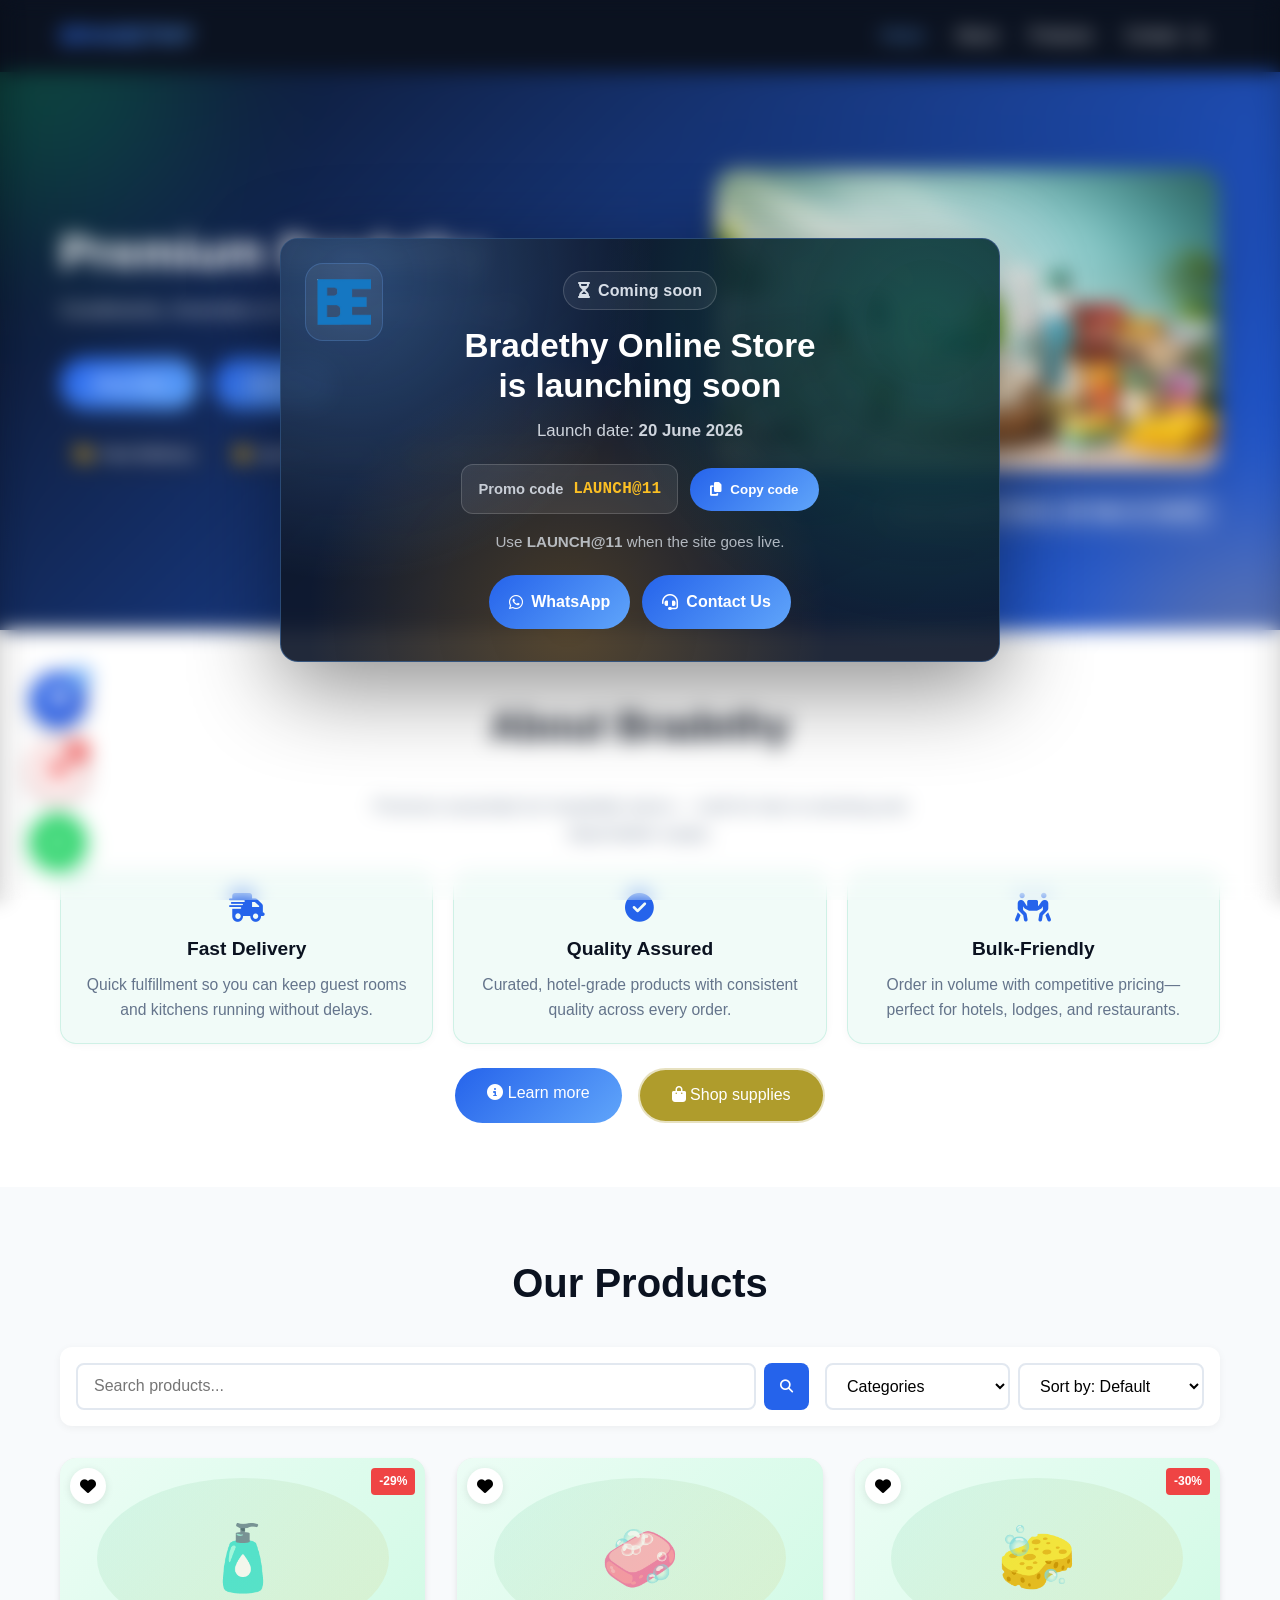
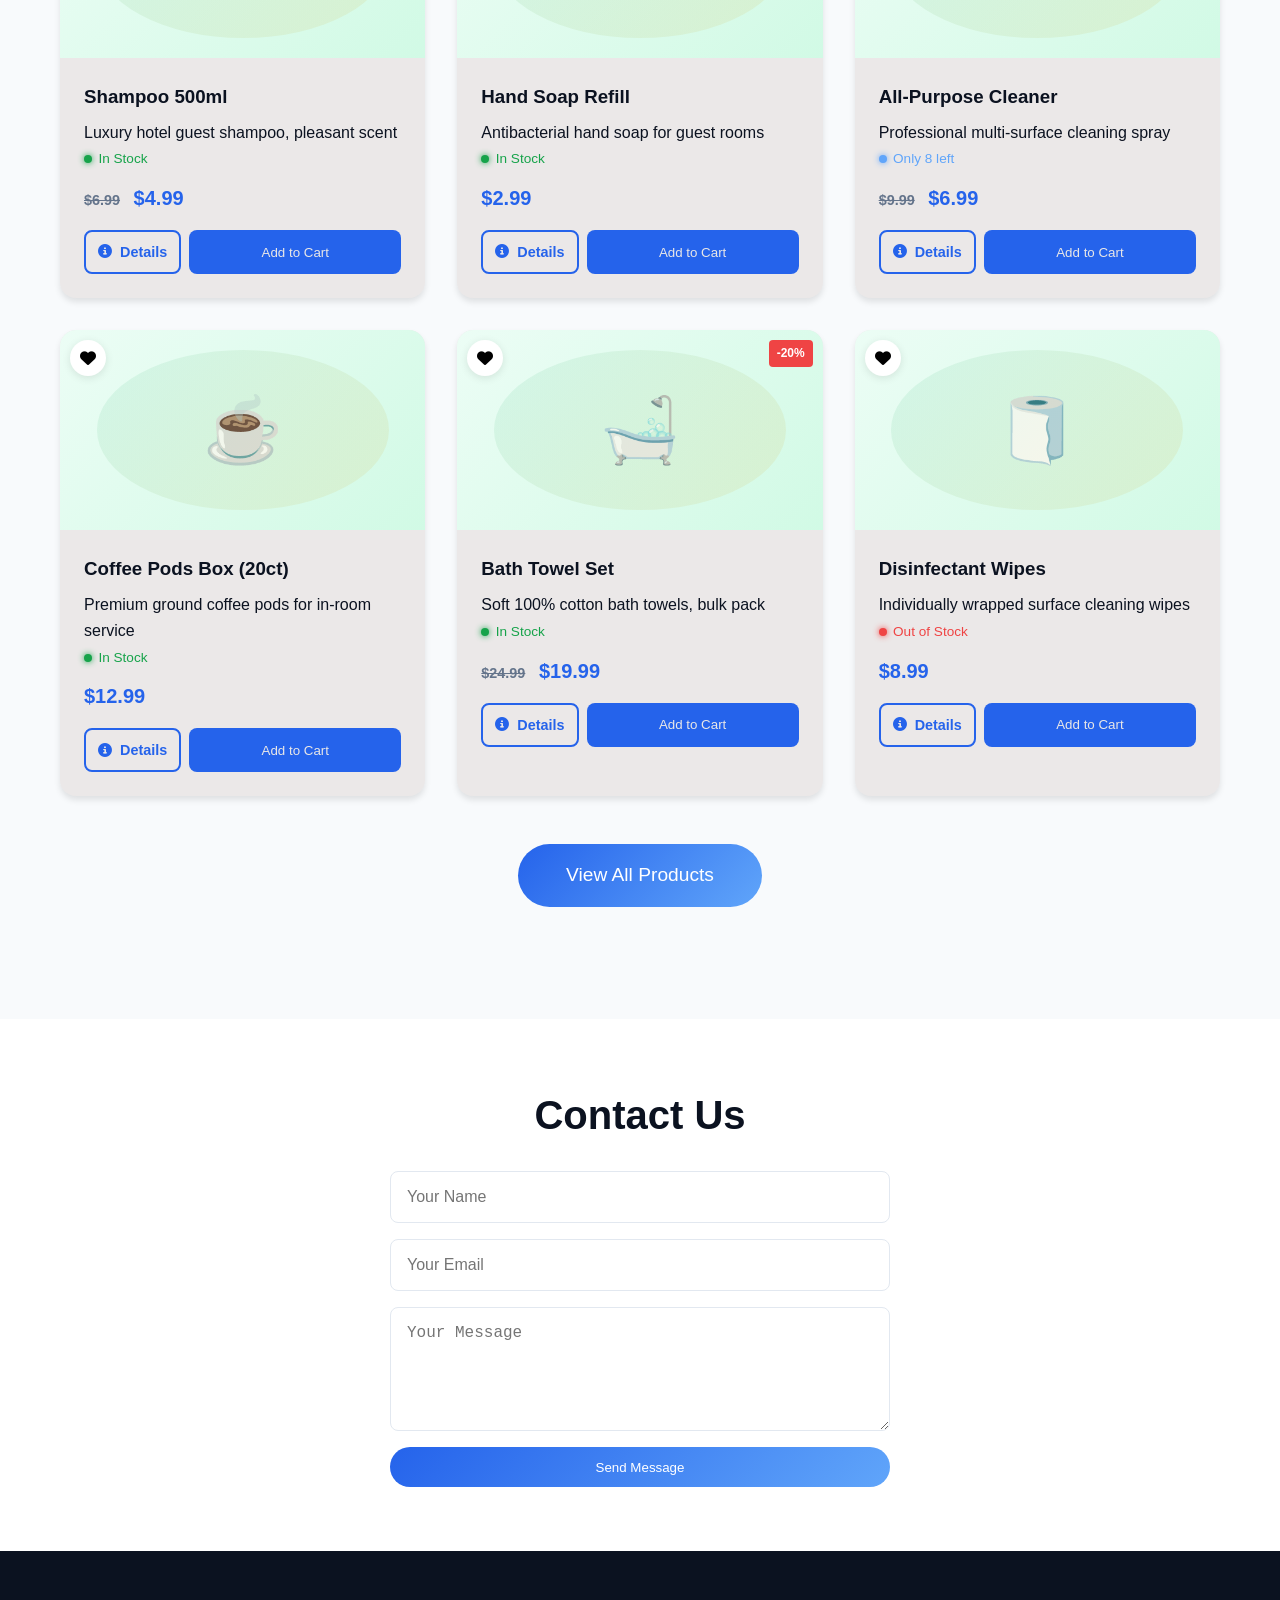
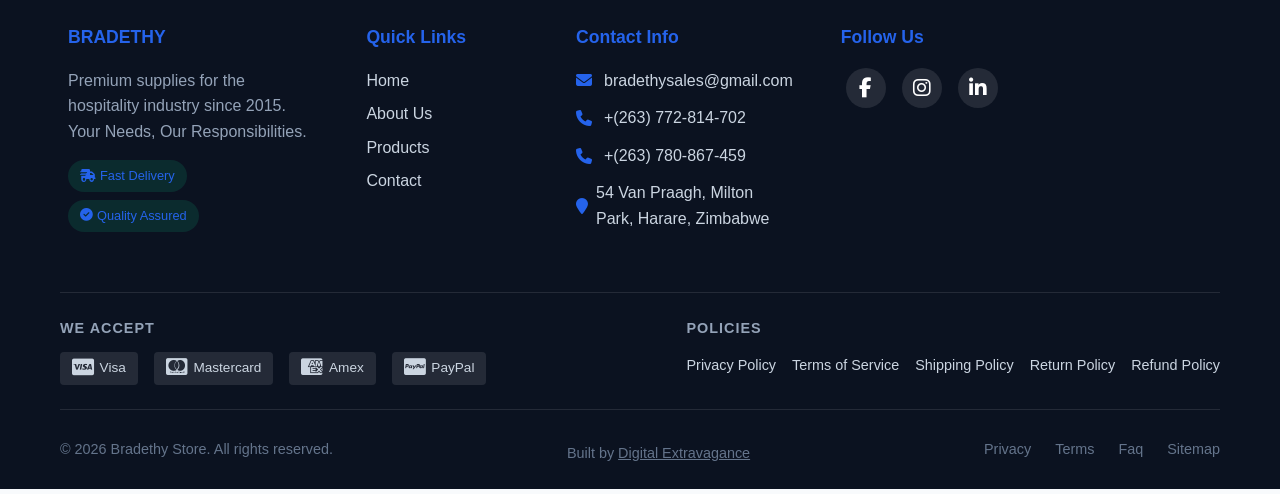
==== index.html @ f21c5878 "Add files via upload" ====
<!DOCTYPE html>
<html lang="en">
<head>
    <meta charset="UTF-8">
    <meta name="viewport" content="width=device-width, initial-scale=1.0">
    <title> Bradethy Store - Condiments, Amenities & Cleaning Supplies</title>
    <meta name="description" content="Premium condiments, guest amenities, and cleaning supplies for hotels. Fast delivery and bulk orders welcome.">
    <meta property="og:title" content=" Bradethy Store - Condiments, Amenities & Cleaning Supplies">
    <meta property="og:description" content="Premium  Bradethy delivered fast. Condiments, amenities & cleaning supplies.">
    <meta property="og:image" content="https://bradethy.store/images/og-image.png">
    <meta property="og:url" content="https://bradethy.store">

    <link rel="stylesheet" href="css/base.css">
    <link rel="stylesheet" href="css/styles.css">
    <link rel="stylesheet" href="css/about.css">
    <link rel="stylesheet" href="https://cdnjs.cloudflare.com/ajax/libs/font-awesome/6.4.0/css/all.min.css">

    <meta name="theme-color" content="#2563eb">

    <meta name="apple-mobile-web-app-capable" content="yes">
    <meta name="apple-mobile-web-app-status-bar-style" content="default">
    <meta name="apple-mobile-web-app-title" content=" Bradethy">
    
    <!-- favicons
    ================================================== -->
    <link rel="apple-touch-icon" sizes="180x180" href="icons/apple-touch-icon.png">
    <link rel="apple-touch-icon" sizes="192x192" href="icons/android-chrome-192x192.png">
    <link rel="apple-touch-icon" sizes="512x512" href="icons/android-chrome-512x512.png">
    <link rel="icon" type="image/png" sizes="32x32" href="icons/favicon-32x32.png">
    <link rel="icon" type="image/png" sizes="16x16" href="icons/favicon-16x16.png">
    <link rel="manifest" href="site.webmanifest">

    <!-- Google tag (gtag.js) -->
    <script async src="https://www.googletagmanager.com/gtag/js?id=G-5YPDMQTKGX"></script>
    <script>
        window.dataLayer = window.dataLayer || [];
        function gtag(){dataLayer.push(arguments);}
        gtag('js', new Date());

        gtag('config', 'G-5YPDMQTKGX');
    </script>
</head>

<body>
    <!-- Cookie Consent Banner -->
    <div class="cookie-banner" id="cookieBanner">
        <div class="cookie-content">
            <p>We use cookies to enhance your shopping experience and analyze site traffic. <a href="#">Learn more</a></p>
            <div class="cookie-buttons">
                <button class="btn-cookie btn-accept" id="cookieAccept">Accept</button>
                <button class="btn-cookie btn-decline" id="cookieDecline">Decline</button>
            </div>
        </div>
    </div>

    <header class="header">
        <div class="container">
            <div class="logo">BRADETHY</div>

            <nav class="nav" id="mainNav">
                <a href="index.html" class="nav-link active">Home</a>
                <a href="about.html" class="nav-link">About</a>
                <a href="products.html" class="nav-link">Products</a>
                <a href="contact.html" class="nav-link">Contact</a>
            </nav>
            
            <div class="header-actions">
                <button class="dark-mode-toggle" id="darkModeToggle" aria-label="Toggle dark mode" title="Toggle dark mode">
                    <i class="fas fa-moon"></i>
                </button>
                <button class="hamburger" id="hamburgerBtn" aria-label="Toggle navigation menu" aria-expanded="false" aria-controls="mobileNav">
                    <span></span>
                    <span></span>
                    <span></span>
                </button>
            </div>
        </div>
</header>

    <div id="comingSoonOverlay" class="coming-soon-overlay" aria-live="polite" role="dialog" aria-modal="true">
        <div class="coming-soon-card" id="comingSoonCard">
            <div class="coming-soon-eyebrow"><i class="fas fa-hourglass-half" aria-hidden="true"></i> Coming soon</div>
            <div class="coming-soon-logo" aria-hidden="true">
                <img src="images/logo.png" alt="BRADETHY LOGO"/>
            </div>
            <h2 class="coming-soon-title">Bradethy Online Store <br> is launching soon</h2>
        
            <p class="coming-soon-subtitle">Launch date: <strong>20 June 2026</strong></p>

            <div class="coming-soon-actions">
                <div class="coming-soon-pill" role="group" aria-label="Promo code">
                    <span class="label">Promo code</span>
                    <span class="value" id="comingSoonPromoCodeValue">LAUNCH@11</span>
                </div>
            
                <button class="coming-soon-btn" type="button" id="copyLaunchCode" aria-controls="comingSoonCard">
                    <i class="fas fa-copy" aria-hidden="true"></i> Copy code
                </button>
            </div>
        
            <p class="coming-soon-note">Use <strong>LAUNCH@11</strong> when the site goes live.</p>

            <div class="coming-soon-actions">
                <a class="coming-soon-btn" href="https://wa.me/263772814702?text=" target="_blank" rel="noopener noreferrer" id="comingSoonWhatsAppBtn" aria-label="Chat on WhatsApp">
                    <i class="fab fa-whatsapp" aria-hidden="true"></i> WhatsApp
                </a>
                <a class="coming-soon-btn" href="contact.html" id="comingSoonContactBtn">
                    <i class="fas fa-headset" aria-hidden="true"></i> Contact Us
                </a>
            </div>
        </div>
    </div>

    <div id="siteContent" class="coming-soon-bg">
        <main>
            <section class="hero" id="home">
                <div class="container hero-inner">
                    <div class="hero-copy">
                        <h1>Premium  Bradethy</h1>
                        <p>Condiments, Amenities & Cleaning Supplies for Hotels</p>
                        <div class="hero-cta">
                            <a href="#products" class="btn">Shop Now</a>
                            <a href="products.html" class="btn btn-ghost">View All</a>
                        </div>

                        <div class="hero-trust">
                            <div class="hero-trust-item">
                                <i class="fas fa-truck-fast" aria-hidden="true"></i>
                                <span>Fast Delivery</span>
                            </div>
                            <div class="hero-trust-item">
                                <i class="fas fa-check-circle" aria-hidden="true"></i>
                                <span>Quality Assured</span>
                            </div>
                            <div class="hero-trust-item">
                                <i class="fas fa-people-carry" aria-hidden="true"></i>
                                <span>Bulk Orders Welcome</span>
                            </div>
                        </div>
                    </div>

                    <div class="hero-visual" aria-hidden="true">
                        <div class="hero-visual-frame">
                            <img src="images/back.png" alt="" loading="eager" decoding="async" onload="this.closest('.hero-visual-frame')?.classList.add('loaded');" />
                        </div>
                        <div class="hero-visual-badge">
                            <span><i class="fas fa-sparkles" aria-hidden="true"></i> Stay-ready in hours, not days or weeks</span>
                        </div>
                    </div>
                </div>
            </section>

            <section class="about" id="about">
                <div class="container">
                    <div class="about-header">
                        <h2>About Bradethy</h2>
                        <p class="about-subtitle">Premium essentials for hospitality teams — built for fast re-stocking and dependable supply.</p>
                    </div>

                    <div class="about-grid">
                        <div class="about-card">
                            <i class="fas fa-truck-fast" aria-hidden="true"></i>
                            <h3>Fast Delivery</h3>
                            <p>Quick fulfillment so you can keep guest rooms and kitchens running without delays.</p>
                        </div>

                        <div class="about-card">
                            <i class="fas fa-check-circle" aria-hidden="true"></i>
                            <h3>Quality Assured</h3>
                            <p>Curated, hotel-grade products with consistent quality across every order.</p>
                        </div>

                        <div class="about-card">
                            <i class="fas fa-people-carry" aria-hidden="true"></i>
                            <h3>Bulk-Friendly</h3>
                            <p>Order in volume with competitive pricing—perfect for hotels, lodges, and restaurants.</p>
                        </div>
                    </div>

                    <div class="about-hero-actions">
                        <a class="btn btn-contact" href="about.html"><i class="fas fa-circle-info" aria-hidden="true"></i> Learn more</a>
                        <a class="btn btn-ghost" href="products.html"><i class="fas fa-bag-shopping" aria-hidden="true"></i> Shop supplies</a>
                    </div>
                </div>
            </section>

            <section class="products" id="products">
                <div class="container">
                    <h2>Our Products</h2>
                
                    <!-- Search and Filter Bar -->
                    <div class="search-filter-bar">
                        <div class="search-box">
                            <input type="text" id="productSearch" placeholder="Search products..." aria-label="Search products">
                            <button id="searchBtn" aria-label="Search"><i class="fas fa-search"></i></button>
                        </div>
                        <div class="filter-group">
                            <select id="categoryFilter" aria-label="Filter by category">
                                <option value="">Categories</option>
                                <option value="amenities">Guest Amenities</option>
                                <option value="cleaning">Cleaning Supplies</option>
                                <option value="bedding">Bedding & Towels</option>
                                <option value="beverages">Beverages</option>
                            </select>
                            <select id="priceSort" aria-label="Sort by price">
                                <option value="">Sort by: Default</option>
                                <option value="price-low">Price: Low to High</option>
                                <option value="price-high">Price: High to Low</option>
                                <option value="name">Name: A-Z</option>
                            </select>
                        </div>
                    </div>
                
                    <div class="product-grid" id="productGrid" role="list" aria-live="polite">
                        <div class="loading-spinner" id="loadingSpinner" aria-label="Loading products">
                            <div class="spinner"></div>
                        </div>
                    </div>
                
                    <div style="text-align: center; margin: 3rem 0;">
                        <a href="products.html" class="btn" style="font-size: 1.2rem; padding: 1rem 3rem;">View All Products</a>
                    </div>
                </div>
            </section>

            <section class="contact" id="contact">
                <div class="container">
                    <h2>Contact Us</h2>
                    <form class="contact-form" id="contactForm">
                        <input type="text" name="name" placeholder="Your Name" required>
                        <input type="email" name="email" placeholder="Your Email" required>
                        <textarea name="message" placeholder="Your Message" rows="5" required></textarea>
                        <button type="submit" class="btn">Send Message</button>
                    </form>
                </div>
            </section>

        </main>

        <!-- Wishlist Modal -->
        <div class="wishlist-modal" id="wishlistModal" role="dialog" aria-modal="true" aria-labelledby="wishlistTitle" aria-hidden="true">
            <div class="wishlist-content">
                <h3 id="wishlistTitle">My Wishlist</h3>
                <div class="wishlist-items" id="wishlistItems"></div>
                <button class="close-wishlist" id="closeWishlist">Close</button>
            </div>
        </div>

        <!-- Cart Modal -->
        <div class="cart-modal" id="cartModal" role="dialog" aria-modal="true" aria-labelledby="cartTitle" aria-hidden="true">
            <div class="cart-content">
                <h3 id="cartTitle">Shopping Cart</h3>
                <div class="cart-items" id="cartItems"></div>
                <div class="cart-total">
                    <span>Total:</span>
                    <span id="cartTotal">$0.00</span>
                </div>
                <button class="btn" type="button" onclick="window.open('cart-quote.html','_blank')">Download Cart (PDF)</button>
                <button class="btn" id="checkoutBtn">Checkout</button>
                <button class="close-cart" id="closeCart">Close</button>
            </div>
        </div>

        <!-- Back to Top Button -->
        <button class="back-to-top" id="backToTop" aria-label="Back to top" title="Back to top">
            <i class="fas fa-arrow-up"></i>
        </button>

        <!-- Floating Cart & Wishlist Buttons -->
        <div class="floating-actions">
            <a href="https://wa.me/260760678894" class="floating-whatsapp-btn" id="floatingWhatsapp" aria-label="Chat on WhatsApp" title="Chat on WhatsApp" target="_blank" rel="noopener noreferrer">
                <i class="fab fa-whatsapp"></i>
            </a>
            <button class="floating-wishlist-btn" id="floatingWishlist" aria-label="Open wishlist" title="Wishlist">
                <i class="fas fa-heart"></i>
                <span class="wishlist-count" id="floatingWishlistCount">0</span>
            </button>
            <button class="floating-cart-btn" id="floatingCart" aria-label="Open shopping cart" title="Cart">
                <i class="fas fa-shopping-cart"></i>
                <span class="cart-count" id="floatingCartCount">0</span>
            </button>
        </div>

        <footer class="footer">
            <div class="container">
                <div class="footer-content">
                    <!-- Company Info -->
                    <div class="footer-section footer-about">
                        <h4>BRADETHY</h4>
                        <p>Premium supplies for the hospitality industry since 2015. Your Needs, Our Responsibilities.</p>
                        <div class="footer-badges">
                            <span class="badge"><i class="fas fa-shipping-fast"></i> Fast Delivery</span>
                            <span class="badge"><i class="fas fa-check-circle"></i> Quality Assured</span>
                        </div>
                    </div>

                    <!-- Quick Links -->
                    <div class="footer-section">
                        <h4>Quick Links</h4>
                        <ul class="footer-links">
                            <li><a href="#home">Home</a></li>
                            <li><a href="#about">About Us</a></li>
                            <li><a href="#products">Products</a></li>
                            <li><a href="#contact">Contact</a></li>
                        </ul>
                    </div>

                <!-- Services 
                <div class="footer-section">
                    <h4>Services</h4>
                    <ul class="footer-links">
                        <li><a href="#">Bulk Orders</a></li>
                        <li><a href="#">Custom Branding</a></li>
                        <li><a href="#">White Label</a></li>
                        <li><a href="#">Hotel Setup Packages</a></li>
                        <li><a href="#">Event Supplies</a></li>
                    </ul>
                </div>-->

                    <!-- Contact Info -->
                    <div class="footer-section">
                        <h4>Contact Info</h4>
                        <ul class="contact-list">
                            <li><a href="mailto:bradethysales@gmail.com"><i class="fas fa-envelope"></i>bradethysales@gmail.com</a></li>
                            <li><a href="tel:+263772814702"><i class="fas fa-phone"></i> +(263) 772-814-702</a></li>
                            <li><a href="tel:+263780867459"><i class="fas fa-phone"></i> +(263) 780-867-459</a></li>
                            <li><a href="#"><i class="fas fa-map-marker"></i>54 Van Praagh, Milton Park, Harare, Zimbabwe</a></li>
                        </ul>
                    </div>

                    <!-- Follow Us -->
                    <div class="footer-section">
                        <h4>Follow Us</h4>
                        <div class="social-links">
                            <a href="#" aria-label="Facebook" class="social-link"><i class="fab fa-facebook-f"></i></a>
                            <a href="#" aria-label="Instagram" class="social-link"><i class="fab fa-instagram"></i></a>
                            <a href="#" aria-label="LinkedIn" class="social-link"><i class="fab fa-linkedin-in"></i></a>
                        </div>
                    </div>
                </div>

                <!-- Footer Middle Bar: Payment & Policies -->
                <div class="footer-middle">
                    <div class="payment-methods">
                        <h5>We Accept</h5>
                        <div class="payment-icons">
                            <span><i class="fab fa-cc-visa"></i> Visa</span>
                            <span><i class="fab fa-cc-mastercard"></i> Mastercard</span>
                            <span><i class="fab fa-cc-amex"></i> Amex</span>
                            <span><i class="fab fa-cc-paypal"></i> PayPal</span>
                        </div>
                    </div>
                    <div class="policies">
                        <h5>Policies</h5>
                        <ul>
                            <li><a href="privacy-policy.html">Privacy Policy</a></li>
                            <li><a href="terms-of-service.html">Terms of Service</a></li>
                            <li><a href="shipping-policy.html">Shipping Policy</a></li>
                            <li><a href="return-policy.html">Return Policy</a></li>
                            <li><a href="refund-policy.html">Refund Policy</a></li>
                        </ul>
                    </div>
                </div>

                <!-- Footer Bottom -->
                <div class="footer-bottom">
                    <p>&copy; <span id="currentYear"></span>  Bradethy Store. All rights reserved.</p>
                    <p style="margin-top:0.5rem; font-size:0.9rem; color: rgba(100,116,139,1);">
                        Built by <a href="https://digitalextre.vercel.app" target="_blank" rel="noopener noreferrer" style="color: inherit; text-decoration: underline;">Digital Extravagance</a>
                    </p>
                    <div class="footer-bottom-links">
                        <a href="privacy-policy.html">Privacy</a>
                        <a href="terms-of-service.html">Terms</a>
                        <a href="#">Faq</a>
                        <a href="#">Sitemap</a>
                    </div>
                </div>
            </div>
        </footer>
    </div>

    <script src="js/script.js"></script>
    <script src="js/cart.js"></script>
    <script src="js/products.js"></script>
    <script src="js/ui.js"></script>
    <script>
      // Ensure coming-soon overlay + copy code + flash-sale countdown are initialized.
      document.addEventListener('DOMContentLoaded', () => {
        // If coming-soon overlay is present, pause UI animations until dismissed.
        const overlay = document.getElementById('comingSoonOverlay');
        const cardBg = document.getElementById('siteContent');
        const copyBtn = document.getElementById('copyLaunchCode');

        if (overlay && cardBg) {
          cardBg.classList.add('coming-soon-bg-blur');


          // Beautify frame: slight pulse + keep overlay content above animations
          const card = document.getElementById('comingSoonCard');
          if (card) card.style.transform = 'translateZ(0)';


        }

        if (copyBtn) {
          copyBtn.addEventListener('click', async () => {
            const code = 'LAUNCH@11';
            try {
              if (navigator.clipboard && navigator.clipboard.writeText) {
                await navigator.clipboard.writeText(code);
              } else {
                // Fallback for older browsers
                const ta = document.createElement('textarea');
                ta.value = code;
                ta.style.position = 'fixed';
                ta.style.left = '-9999px';
                document.body.appendChild(ta);
                ta.select();
                document.execCommand('copy');
              document.body.removeChild(ta);
              }

              copyBtn.innerHTML = '<i class="fas fa-check" aria-hidden="true"></i> Copied!';
              const valueEl = document.getElementById('comingSoonPromoCodeValue');
              if (valueEl) valueEl.textContent = code;

              setTimeout(() => {
                copyBtn.innerHTML = '<i class="fas fa-copy" aria-hidden="true"></i> Copy code';
              }, 1400);
            } catch (e) {
              alert('Copy this promo code: ' + code);
            }
          });
        }
      });
    </script>
</body>
</html>
---- css/base.css ----
/* Base Reset & CSS Variables */
* {
    margin: 0;
    padding: 0;
    box-sizing: border-box;
}

:root {
    /* Colors */
    --primary: #10b981;
    --primary-dark: #059669;
    --secondary: #f59e0b;
    --dark: #0f172a;
    --light: #f8fafc;
    --gray: #64748b;
    --success: #22c55e;
    
    /* Spacing */
    --spacing-xs: 0.25rem;
    --spacing-sm: 0.5rem;
    --spacing-md: 1rem;
    --spacing-lg: 1.5rem;
    --spacing-xl: 2rem;
    --spacing-2xl: 3rem;
    --spacing-3xl: 4rem;
    
    /* Border Radius */
    --radius-sm: 4px;
    --radius-md: 8px;
    --radius-lg: 12px;
    --radius-xl: 16px;
    --radius-full: 50px;
    
    /* Transitions */
    --transition-fast: 0.2s ease;
    --transition-normal: 0.3s ease;
    --transition-slow: 0.5s ease;
    
    /* Shadows */
    --shadow-sm: 0 1px 3px rgba(0, 0, 0, 0.1);
    --shadow-md: 0 4px 6px rgba(0, 0, 0, 0.1);
    --shadow-lg: 0 10px 20px rgba(0, 0, 0, 0.15);
    --shadow-xl: 0 20px 40px rgba(0, 0, 0, 0.2);
}

body {
    font-family: 'Segoe UI', Tahoma, Geneva, Verdana, sans-serif;
    line-height: 1.6;
    color: var(--dark);
    background: var(--light);
}

.container {
    max-width: 1200px;
    margin: 0 auto;
    padding: 0 20px;
}

a {
    text-decoration: none;
    color: inherit;
}

ul {
    list-style: none;
}

button {
    cursor: pointer;
    border: none;
    background: none;
    font-family: inherit;
}

img {
    max-width: 100%;
    height: auto;
}

/* Accessibility */
.visually-hidden {
    position: absolute;
    width: 1px;
    height: 1px;
    padding: 0;
    margin: -1px;
    overflow: hidden;
    clip: rect(0, 0, 0, 0);
    border: 0;
}

*:focus-visible {
    outline: 3px solid var(--secondary);
    outline-offset: 2px;
}

/* ========== FOOTER STYLES ========== */
.footer {
    background: var(--dark);
    color: white;
    padding: 4rem 0 1.5rem;
}

.footer-content {
    display: grid;
    grid-template-columns: 1.5fr 1fr 1fr 1fr 1fr;
    gap: 2rem;
    margin-bottom: 2.5rem;
}

.footer-section {
    padding: 0.5rem;
}

.footer-section h4 {
    font-size: 1.1rem;
    margin-bottom: 1rem;
    color: var(--primary);
}

.footer-about p {
    color: #94a3b8;
    margin-bottom: 1rem;
    line-height: 1.6;
}

.footer-badges {
    display: flex;
    flex-wrap: wrap;
    gap: 0.5rem;
}

.badge {
    display: inline-flex;
    align-items: center;
    gap: 0.25rem;
    background: rgba(16, 185, 129, 0.15);
    color: var(--primary);
    padding: 0.35rem 0.75rem;
    border-radius: 20px;
    font-size: 0.8rem;
    font-weight: 500;
}

.footer-links li {
    margin-bottom: 0.5rem;
}

.footer-links a {
    color: #cbd5e1;
    transition: color 0.3s, padding-left 0.3s;
    display: inline-block;
}

.footer-links a:hover {
    color: var(--primary);
    padding-left: 0.5rem;
}

.contact-list li {
    margin-bottom: 0.75rem;
}

.contact-list a {
    display: flex;
    align-items: center;
    gap: 0.5rem;
    color: #cbd5e1;
    transition: color 0.3s;
}

.contact-list a:hover {
    color: var(--primary);
}

.contact-list i {
    width: 20px;
    color: var(--primary);
}

/* Footer Middle Bar */
.footer-middle {
    display: flex;
    flex-wrap: wrap;
    justify-content: space-between;
    gap: 2rem;
    padding: 1.5rem 0;
    border-top: 1px solid rgba(255, 255, 255, 0.1);
    border-bottom: 1px solid rgba(255, 255, 255, 0.1);
    margin-bottom: 1.5rem;
}

.payment-methods h5,
.policies h5 {
    font-size: 0.9rem;
    margin-bottom: 0.75rem;
    color: #94a3b8;
    text-transform: uppercase;
    letter-spacing: 1px;
}

.payment-icons {
    display: flex;
    flex-wrap: wrap;
    gap: 1rem;
}

.payment-icons span {
    display: flex;
    align-items: center;
    gap: 0.35rem;
    background: rgba(255, 255, 255, 0.1);
    padding: 0.35rem 0.75rem;
    border-radius: 4px;
    font-size: 0.85rem;
    color: #cbd5e1;
}

.payment-icons i {
    font-size: 1.2rem;
}

.policies ul {
    display: flex;
    flex-wrap: wrap;
    gap: 1rem;
}

.policies a {
    color: #cbd5e1;
    font-size: 0.9rem;
    transition: color 0.3s;
}

.policies a:hover {
    color: var(--primary);
}

/* Footer Bottom */
.footer-bottom {
    display: flex;
    flex-wrap: wrap;
    justify-content: space-between;
    align-items: center;
    gap: 1rem;
    color: #64748b;
    font-size: 0.9rem;
}

.footer-bottom-links {
    display: flex;
    gap: 1.5rem;
}

.footer-bottom-links a {
    color: #64748b;
    transition: color 0.3s;
}

.footer-bottom-links a:hover {
    color: var(--primary);
}

/* Social Links */
.social-links {
    display: flex;
    gap: 0.75rem;
}

.social-link {
    width: 40px;
    height: 40px;
    background: rgba(255, 255, 255, 0.1);
    border-radius: 50%;
    display: flex;
    align-items: center;
    justify-content: center;
    color: white;
    transition: background 0.3s, transform 0.3s;
}

.social-link:hover {
    background: var(--primary);
    transform: translateY(-3px);
}

.social-link i {
    font-size: 1.1rem;
}

/* Responsive Footer */
@media (max-width: 1024px) {
    .footer-content {
        grid-template-columns: 1fr 1fr 1fr;
    }
}

@media (max-width: 768px) {
    .footer-content {
        grid-template-columns: 1fr 1fr;
        text-align: left;
    }
    
    .footer-middle {
        flex-direction: column;
        align-items: flex-start;
        text-align: left;
    }
    
    .contact-list a {
        justify-content: flex-start;
    }
    
    .social-links {
        justify-content: flex-start;
    }
    
    .footer-bottom {
        flex-direction: column;
        text-align: left;
    }
}

@media (max-width: 480px) {
    .footer-content {
        grid-template-columns: 1fr;
    }

    /* Make footer more compact on small screens */
    .footer {
        padding: 2.25rem 0 1rem;
    }

    .footer-content {
        gap: 1rem;
        margin-bottom: 1.25rem;
    }

    .footer-section {
        padding: 0.25rem;
    }

    .footer-section h4 {
        font-size: 1rem;
        margin-bottom: 0.6rem;
    }

    .footer-middle {
        padding: 1rem 0;
        margin-bottom: 1rem;
        gap: 1rem;
    }

    .footer-bottom {
        gap: 0.75rem;
    }
}

/* ========== COOKIE CONSENT BANNER ========== */
.cookie-banner {
    position: fixed;
    bottom: 0;
    left: 0;
    right: 0;
    background: var(--dark);
    color: white;
    padding: 1rem 2rem;
    z-index: 9999;
    box-shadow: 0 -4px 20px rgba(0, 0, 0, 0.2);
    display: none;
}

.cookie-banner.show {
    display: block;
    animation: slideUp 0.4s ease;
}

@keyframes slideUp {
    from { transform: translateY(100%); }
    to { transform: translateY(0); }
}

.cookie-content {
    max-width: 1200px;
    margin: 0 auto;
    display: flex;
    flex-wrap: wrap;
    justify-content: space-between;
    align-items: center;
    gap: 1rem;
}

.cookie-content p {
    flex: 1;
    min-width: 250px;
    font-size: 0.95rem;
    color: #cbd5e1;
}

.cookie-content a {
    color: var(--primary);
    text-decoration: underline;
}

.cookie-content a:hover {
    color: var(--secondary);
}

.cookie-buttons {
    display: flex;
    gap: 0.75rem;
}

.btn-cookie {
    padding: 0.6rem 1.25rem;
    border-radius: 50px;
    font-weight: 600;
    font-size: 0.9rem;
    cursor: pointer;
    transition: all 0.3s ease;
}

.btn-accept {
    background: var(--primary);
    color: white;
    border: none;
}

.btn-accept:hover {
    background: var(--primary-dark);
    transform: translateY(-2px);
}

.btn-decline {
    background: transparent;
    color: #94a3b8;
    border: 1px solid #475569;
}

.btn-decline:hover {
    border-color: #94a3b8;
    color: white;
}
---- css/styles.css ----
* {
    margin: 0;
    padding: 0;
    box-sizing: border-box;
}

:root {
    /* Blue/White theme */
    --primary: #2563eb;        /* Blue 600 */
    --primary-dark: #1d4ed8;   /* Blue 700 */
    --secondary: #60a5fa;      /* Blue 400 */

    --dark: #0b1220;           /* Deep navy */
    --light: #f8fafc;          /* Smoke-white / very light gray */
    --gray: #64748b;           /* Slate gray */

    /* Accent/semantic colors that fit the theme */
    --success: #16a34a;       /* Green for success */
    --warning: #f59e0b;       /* Amber */
    --danger: #ef4444;        /* Red */
    --info: #0ea5e9;          /* Sky */
}


body {
    font-family: 'Segoe UI', Tahoma, Geneva, Verdana, sans-serif;
    line-height: 1.6;
    color: var(--dark);
    background: var(--light);
}

.container {
    max-width: 1200px;
    margin: 0 auto;
    padding: 0 20px;
}

.header {
    background: var(--dark);
    color: white;
    padding: 1rem 0;
    position: sticky;
    top: 0;
    z-index: 100;
}

.header .container {
    display: flex;
    justify-content: space-between;
    align-items: center;
}

/* Move main nav to the right within the header */
.header .container .nav {
    margin-left: auto;
}


.logo {
    font-size: 1.5rem;
    font-weight: bold;
    background: linear-gradient(135deg, var(--primary), var(--secondary));
    background-clip: text;
    -webkit-background-clip: text;
    -webkit-text-fill-color: transparent;
}

.nav {
    display: flex;
    gap: 2rem;
}

.nav-link {
    color: white;
    text-decoration: none;
    transition: color 0.3s;
}

.nav-link:hover, .nav-link.active {
    color: var(--secondary);
}

.cart-icon {
    width: 40px;
    height: 40px;
    background: var(--primary);
    border-radius: 50%;
    display: flex;
    align-items: center;
    justify-content: center;
    cursor: pointer;
    position: relative;
}

.cart-count {
    font-size: 0.9rem;
    font-weight: bold;
}

.hamburger {
    display: none;
    flex-direction: column;
    justify-content: space-around;
    width: 30px;
    height: 25px;
    background: none;
    border: none;
    cursor: pointer;
    padding: 5px;
    z-index: 101;
}

.hamburger span {
    width: 100%;
    height: 3px;
    background: white;
    transition: 0.3s;
    transform-origin: center;
}

.hamburger.active span:nth-child(1) {
    transform: rotate(45deg) translate(8px, 8px);
}

.hamburger.active span:nth-child(2) {
    opacity: 0;
}

.hamburger.active span:nth-child(3) {
    transform: rotate(-45deg) translate(7px, -7px);
}

@media (max-width: 768px) {
    .hamburger {
        display: flex;
    }
}

.hero {
    background: linear-gradient(135deg, var(--dark) 0%, var(--primary) 100%);
    color: white;
    text-align: center;
    padding: 6rem 0;
}

.hero h1 {
    font-size: 3rem;
    margin-bottom: 1rem;
}

.hero p {
    font-size: 1.2rem;
    margin-bottom: 2rem;
    opacity: 0.9;
}

.btn {
    display: inline-block;
    background: linear-gradient(135deg, var(--primary), var(--secondary));
    color: white;
    padding: 0.8rem 2rem;
    border: none;
    border-radius: 50px;
    text-decoration: none;
    cursor: pointer;
    transition: transform 0.3s, box-shadow 0.3s;
}

.btn:hover {
    transform: translateY(-2px);
    box-shadow: 0 10px 20px rgba(16, 185, 129, 0.3);
}

.products {
    padding: 4rem 0;
}

.products h2 {
    text-align: center;
    font-size: 2.5rem;
    margin-bottom: 2rem;
}

.product-grid {
    display: grid;
    grid-template-columns: repeat(auto-fit, minmax(280px, 1fr));
    gap: 2rem;
}

.product-card {
    background: rgb(235, 232, 232);
    border-radius: 16px;
    overflow: hidden;
    box-shadow: 0 4px 6px rgba(0, 0, 0, 0.1);
    transition: transform 0.3s, box-shadow 0.3s;
}

.product-card:hover {
    transform: translateY(-5px);
    box-shadow: 0 10px 30px rgba(0, 0, 0, 0.15);
}

.product-image {
    position: relative;
    width: 100%;
    height: 200px;
    background: linear-gradient(135deg, #ecfdf5, #d1fae5);
    display: flex;
    align-items: center;
    justify-content: center;
    font-size: 4rem;
    overflow: hidden;
}

.product-image img {
    width: 100%;
    height: 100%;
    object-fit: cover;
    transition: transform 0.4s ease;
}

.product-card:hover .product-image img {
    transform: scale(1.1);
}

.product-image::before {
    content: '';
    position: absolute;
    inset: 10%;
    background: linear-gradient(135deg, rgba(16, 185, 129, 0.1), rgba(245, 158, 11, 0.1));
    border-radius: 50%;
    animation: pulse 2s infinite;
}

@keyframes pulse {
    0%, 100% { opacity: 1; transform: scale(1); }
    50% { opacity: 0.5; transform: scale(1.05); }
}

.product-info {
    padding: 1.5rem;
}

.product-info h3 {
    margin-bottom: 0.5rem;
}

.product-info .price {
    color: var(--primary);
    font-size: 1.25rem;
    font-weight: bold;
    margin-bottom: 1rem;
}

.add-to-cart {
    width: 100%;
    padding: 0.75rem;
    background: var(--primary);
    color: rgb(233, 231, 231);
    border: none;
    border-radius: 8px;
    cursor: pointer;
    transition: background 0.3s;
}

.add-to-cart:hover {
    background: var(--primary-dark);
}

.about, .contact {
    padding: 4rem 0;
    background: rgb(190, 190, 190);
}

.about h2, .contact h2 {
    text-align: center;
    font-size: 2.5rem;
    margin-bottom: 1.5rem;
}

.about p {
    text-align: center;
    max-width: 600px;
    margin: 0 auto;
    color: var(--gray);
}

.contact-form {
    max-width: 500px;
    margin: 0 auto;
    display: flex;
    flex-direction: column;
    gap: 1rem;
}

.contact-form input, .contact-form textarea {
    padding: 1rem;
    border: 1px solid #e2e8f0;
    border-radius: 8px;
    font-size: 1rem;
}

.contact-form textarea {
    resize: vertical;
}

.cart-modal {
    position: fixed;
    top: 0;
    right: -400px;
    width: 400px;
    height: 100%;
    background: white;
    box-shadow: -5px 0 20px rgba(0, 0, 0, 0.2);
    padding: 2rem;
    transition: right 0.3s;
    z-index: 1000;
    display: flex;
    flex-direction: column;
}

.cart-modal.active {
    right: 0;
}

.cart-content h3 {
    font-size: 1.5rem;
    margin-bottom: 1rem;
}

.cart-items {
    flex: 1;
    overflow-y: auto;
}

.cart-item {
    display: flex;
    justify-content: space-between;
    align-items: center;
    padding: 1rem 0;
    border-bottom: 1px solid #e2e8f0;
}

.cart-item-info h4 {
    margin-bottom: 0.25rem;
}

.cart-item-info span {
    color: var(--gray);
}

.remove-item {
    background: #ef4444;
    color: white;
    border: none;
    padding: 0.5rem 1rem;
    border-radius: 4px;
    cursor: pointer;
}

.cart-total {
    display: flex;
    justify-content: space-between;
    font-size: 1.25rem;
    font-weight: bold;
    padding: 1rem 0;
    border-top: 2px solid var(--dark);
}

.close-cart {
    background: var(--gray);
    color: white;
    border: none;
    padding: 0.75rem;
    border-radius: 8px;
    cursor: pointer;
    margin-top: 1rem;
}

.loading-spinner {
    display: none;
    justify-content: center;
    align-items: center;
    padding: 2rem;
}

.loading-spinner.active {
    display: flex;
}

.spinner {
    width: 40px;
    height: 40px;
    border: 4px solid var(--light);
    border-top: 4px solid var(--primary);
    border-radius: 50%;
    animation: spin 1s linear infinite;
}

@keyframes spin {
    0% { transform: rotate(0deg); }
    100% { transform: rotate(360deg); }
}

/* Accessibility focus styles */
.btn:focus-visible,
.nav-link:focus-visible,
.add-to-cart:focus-visible,
.cart-icon:focus-visible,
.hamburger:focus-visible,
.remove-item:focus-visible {
    outline: 3px solid var(--secondary);
    outline-offset: 2px;
}

/* ========== HERO (WELCOME PICTURE) ========== */
.hero-inner {
    display: grid;
    grid-template-columns: 1.2fr 1fr;
    align-items: center;
    gap: 3rem;
}

.hero {
    position: relative;
    overflow: hidden;
}

.hero::before,
.hero::after {
    content: '';
    position: absolute;
    width: 520px;
    height: 520px;
    border-radius: 50%;
    filter: blur(50px);
    opacity: 0.35;
    z-index: 0;
}

.hero::before {
    left: -220px;
    top: -260px;
    background: radial-gradient(circle at center, #10b981 0%, rgba(16,185,129,0) 65%);
}

.hero::after {
    right: -240px;
    bottom: -300px;
    background: radial-gradient(circle at center, #f59e0b 0%, rgba(245,158,11,0) 60%);
}

.hero-copy,
.hero-visual {
    position: relative;
    z-index: 1;
}

.hero-copy h1 {
    font-size: clamp(2.1rem, 3.2vw, 3.25rem);
    line-height: 1.1;
    margin-bottom: 1rem;
}

.hero-copy p {
    font-size: 1.15rem;
    opacity: 0.9;
    margin-bottom: 1.75rem;
}

.hero-cta {
    display: flex;
    gap: 1rem;
    align-items: center;
    justify-content: flex-start;
    flex-wrap: wrap;
    margin-bottom: 1.5rem;
}

/* Ensure hero buttons remain centered in the responsive layout */
.hero-copy {
    text-align: left;
}

@media (max-width: 900px) {
    .hero-copy {
        text-align: center;
    }

    .hero-cta {
        justify-content: center;
    }
}


.btn-ghost {
    background: rgba(170, 149, 29, 0.932);
    /* default for hero (dark background) */
    color: white;
    border: 2px solid rgba(255, 255, 255, 0.7);
}

.btn-ghost:hover {
    border-color: rgba(245, 158, 11, 0.9);
    background: rgba(0, 0, 0, 0.15);
}

/* About teaser uses a light background; override btn-ghost styling so it is always visible */
.about-teaser .btn-ghost {
    color: var(--dark);
    border-color: rgba(16, 185, 129, 0.35);
}

.about-teaser .btn-ghost:hover {
    color: var(--dark);
    border-color: rgba(245, 158, 11, 0.95);
    background: rgba(16, 185, 129, 0.08);
}


.hero-trust {
    display: flex;
    flex-wrap: wrap;
    gap: 0.75rem;
    margin-top: 0.5rem;
}

.hero-trust-item {
    display: flex;
    align-items: center;
    gap: 0.5rem;
    padding: 0.5rem 0.8rem;
    border-radius: 999px;
    background: rgba(15, 23, 42, 0.25);
    border: 1px solid rgba(255, 255, 255, 0.18);
    color: rgba(255, 255, 255, 0.95);
    font-weight: 600;
    font-size: 0.95rem;
    backdrop-filter: blur(8px);
}

.hero-trust-item i {
    color: #fbbf24;
}

.hero-visual {
    display: flex;
    flex-direction: column;
    align-items: flex-end;
    gap: 1rem;
}

.hero-visual-frame {
    width: min(520px, 100%);
    aspect-ratio: 5 / 3;
    border-radius: 22px;
    background: linear-gradient(135deg, rgba(255,255,255,0.14), rgba(255,255,255,0.05));
    border: 1px solid rgba(255,255,255,0.18);
    box-shadow: 0 30px 80px rgba(0,0,0,0.25);
    overflow: hidden;
    transform: translateY(8px);
    opacity: 0;
    transition: transform 0.6s ease, opacity 0.6s ease;
}

.hero-visual-frame.loaded {
    transform: translateY(0);
    opacity: 1;
}

.hero-visual-frame img {
    width: 100%;
    height: 100%;
    object-fit: cover;
    display: block;
}

.hero-visual-badge {
    width: fit-content;
    padding: 0.6rem 1rem;
    border-radius: 999px;
    background: rgba(255,255,255,0.12);
    border: 1px solid rgba(255,255,255,0.18);
    color: rgba(255,255,255,0.96);
    font-weight: 700;
    letter-spacing: 0.2px;
    backdrop-filter: blur(10px);
    animation: heroFloat 3.8s ease-in-out infinite;
}

.hero-visual-badge i {
    color: #10b981;
    margin-right: 0.4rem;
}

@keyframes heroFloat {
    0%, 100% { transform: translateY(0); }
    50% { transform: translateY(-6px); }
}

@media (max-width: 900px) {
    .hero-inner {
        grid-template-columns: 1fr;
        text-align: center;
        gap: 1.75rem;
    }

    .hero-visual {
        align-items: center;
    }

    .hero-trust {
        justify-content: center;
    }

    .hero-visual-badge {
        margin: 0 auto;
    }
}

@media (max-width: 768px) {
    .hero {
        padding: 4.5rem 0;
    }

    .hero-inner {
        gap: 1.25rem;
    }

    .hero-copy p {
        font-size: 1.05rem;
    }

    .hero-visual-frame {
        width: 100%;
    }
}


@media (max-width: 768px) {
    .nav {
        position: fixed;
        top: 0;
        left: -100%;
        width: 250px;
        height: 100vh;
        background: var(--dark);
        flex-direction: column;
        justify-content: flex-start;
        align-items: center;
        gap: 3rem;
        padding-top: 5rem;
        transition: left 0.3s;
        z-index: 100;
    }

    .nav.active {
        left: 0;
        display: flex;
    }


    .nav-link {
        font-size: 1.2rem;
        padding: 1rem;
    }

    .hero h1 {
        font-size: 2rem;
    }
    
    .cart-modal {
        width: 100%;
        right: -100%;
    }
}

/* ========== HEADER SUBTITLE ========== */
.header-subtitle {
    color: rgba(255, 255, 255, 0.85);
    font-size: 0.95rem;
    font-weight: 600;
    letter-spacing: 0.2px;
    margin-top: 0.25rem;
    margin-left: 1rem;
}

/* ========== ABOUT SECTION (Enhanced) ========== */
.about-header {
    display: flex;
    flex-direction: column;
    gap: 0.75rem;
    margin-bottom: 1.25rem;
}

.about-header h2 {
    font-size: clamp(1.75rem, 2.2vw, 2.25rem);
    color: var(--dark);
    text-align: center;
}

.about-subtitle {
    color: var(--gray);
    max-width: 820px;
    margin: 0 auto;
    text-align: center;
    font-size: 1.05rem;
}

.about-grid {
    display: grid;
    grid-template-columns: repeat(3, 1fr);
    gap: 1.25rem;
    margin-top: 1.5rem;
}

.about-card {
    background: rgba(16, 185, 129, 0.06);
    border: 1px solid rgba(16, 185, 129, 0.15);
    border-radius: 16px;
    padding: 1.25rem;
    box-shadow: 0 1px 8px rgba(0, 0, 0, 0.04);
    transition: transform 0.3s ease, box-shadow 0.3s ease;
    text-align: center;
}

.about-card:hover {
    transform: translateY(-4px);
    box-shadow: 0 10px 25px rgba(0, 0, 0, 0.08);
}

.about-card i {
    color: var(--primary);
    font-size: 1.8rem;
    margin-bottom: 0.75rem;
}

.about-card h3 {
    font-size: 1.2rem;
    margin-bottom: 0.5rem;
}

.about-card p {
    color: var(--gray);
    font-size: 0.98rem;
}

@media (max-width: 768px) {
    .about-grid {
        grid-template-columns: 1fr;
    }

    .about-header h2 {
        font-size: 1.75rem;
    }

    .about-subtitle {
        font-size: 1rem;
        padding: 0 0.5rem;
    }
}

/* ========== ABOUT TEASER (INDEX) ========== */
.about-teaser {
    background: linear-gradient(135deg, rgba(16,185,129,0.10) 0%, rgba(245,158,11,0.08) 100%);
    border-top: 1px solid rgba(16,185,129,0.12);
    border-bottom: 1px solid rgba(16,185,129,0.12);
}

.about-hero-teaser {
    padding: 3.25rem 0 1.5rem;
}

.about-hero-actions {
    display: flex;
    justify-content: center;
    gap: 1rem;
    flex-wrap: wrap;
    margin-top: 1.5rem;
}

.about-hero-teaser .eyebrow {
    display: inline-flex;
    align-items: center;
    gap: 0.5rem;
    padding: 0.35rem 0.85rem;
    border-radius: 999px;
    background: rgba(16,185,129,0.10);
    border: 1px solid rgba(16,185,129,0.18);
    color: var(--primary);
    font-weight: 700;
    font-size: 0.95rem;
    margin-bottom: 1rem;
}

.about-teaser-grid {
    margin-top: 1.25rem;
}

.about-teaser-strip {
    margin-top: 2rem;
    display: grid;
    grid-template-columns: repeat(3, 1fr);
    gap: 1rem;
}

.strip-item {
    background: rgba(255,255,255,0.7);
    border: 1px solid rgba(15,23,42,0.08);
    border-radius: 14px;
    padding: 1rem 1.1rem;
    display: flex;
    align-items: center;
    gap: 0.75rem;
    color: var(--dark);
    box-shadow: 0 10px 35px rgba(0,0,0,0.04);
    font-weight: 600;
}

.strip-item i {
    color: var(--primary);
}

.about-disclaimer {
    margin-top: 1rem;
    text-align: center;
    color: var(--gray);
    font-size: 0.9rem;
}

@media (max-width: 900px) {
    .about-teaser-strip {
        grid-template-columns: 1fr;
    }
}


/* ========== PROMOTIONAL BANNER ========== */
.promo-banner {

    background: linear-gradient(135deg, var(--secondary) 0%, #f97316 100%);
    color: white;
    padding: 0.75rem 0;
    text-align: center;
    position: relative;
}

.promo-banner .container {
    display: flex;
    justify-content: center;
    align-items: center;
    gap: 1rem;
    flex-wrap: wrap;
}

.promo-banner strong {
    font-weight: 600;
}

.promo-code {
    background: var(--dark);
    padding: 0.25rem 0.5rem;
    border-radius: 4px;
    font-family: monospace;
    font-weight: bold;
}

.promo-close {
    position: absolute;
    right: 1rem;
    top: 50%;
    transform: translateY(-50%);
    background: transparent;
    border: none;
    color: white;
    font-size: 1.5rem;
    cursor: pointer;
    opacity: 0.8;
    transition: opacity 0.3s;
}

.promo-close:hover {
    opacity: 1;
}

/* ========== SEARCH AND FILTER BAR ========== */
.search-filter-bar {
    display: flex;
    flex-wrap: wrap;
    gap: 1rem;
    margin-bottom: 2rem;
    padding: 1rem;
    background: white;
    border-radius: 12px;
    box-shadow: 0 2px 8px rgba(0, 0, 0, 0.05);
}

.search-box {
    flex: 1;
    min-width: 200px;
    display: flex;
    gap: 0.5rem;
}

.search-box input {
    flex: 1;
    padding: 0.75rem 1rem;
    border: 2px solid #e2e8f0;
    border-radius: 8px;
    font-size: 1rem;
    transition: border-color 0.3s;
}

.search-box input:focus {
    border-color: var(--primary);
    outline: none;
}

.search-box button {
    padding: 0.75rem 1rem;
    background: var(--primary);
    border: none;
    border-radius: 8px;
    color: white;
    cursor: pointer;
    transition: background 0.3s;
}

.search-box button:hover {
    background: var(--primary-dark);
}

.filter-group {
    display: flex;
    gap: 0.5rem;
}

.filter-group select {
    padding: 0.75rem 1rem;
    border: 2px solid #e2e8f0;
    border-radius: 8px;
    font-size: 1rem;
    cursor: pointer;
    background: white;
}

.filter-group select:focus {
    border-color: var(--primary);
    outline: none;
}

/* ========== PRODUCT CARD ENHANCEMENTS ========== */
.product-card {
    position: relative;
}

.sale-badge {
    position: absolute;
    top: 10px;
    right: 10px;
    background: #ef4444;
    color: white;
    padding: 0.25rem 0.5rem;
    border-radius: 4px;
    font-size: 0.75rem;
    font-weight: bold;
    z-index: 1;
}

.wishlist-btn {
    position: absolute;
    top: 10px;
    left: 10px;
    width: 36px;
    height: 36px;
    background: white;
    border: none;
    border-radius: 50%;
    cursor: pointer;
    display: flex;
    align-items: center;
    justify-content: center;
    box-shadow: 0 2px 8px rgba(0, 0, 0, 0.1);
    transition: transform 0.3s, background 0.3s;
    z-index: 1;
}

.wishlist-btn:hover {
    transform: scale(1.1);
}

.wishlist-btn.active {
    background: #ef4444;
    color: white;
}

.wishlist-btn i {
    font-size: 1rem;
}

/* ========== CART QUANTITY CONTROLS ========== */
.cart-item {
    display: flex;
    justify-content: space-between;
    align-items: center;
    padding: 1rem 0;
    border-bottom: 1px solid #e2e8f0;
}

.cart-item-info {
    flex: 1;
}

.cart-item-info h4 {
    margin-bottom: 0.25rem;
}

.cart-item-info span {
    color: var(--gray);
}

.cart-item-price {
    font-weight: bold;
    color: var(--primary);
    margin-top: 0.25rem;
}

.quantity-controls {
    display: flex;
    align-items: center;
    gap: 0.5rem;
    margin-top: 0.5rem;
}

.quantity-btn {
    width: 28px;
    height: 28px;
    border: 1px solid #e2e8f0;
    border-radius: 4px;
    background: white;
    cursor: pointer;
    display: flex;
    align-items: center;
    justify-content: center;
    transition: background 0.3s, border-color 0.3s;
}

.quantity-btn:hover {
    background: var(--primary);
    border-color: var(--primary);
    color: white;
}

.quantity-display {
    font-weight: bold;
    min-width: 30px;
    text-align: center;
}

/* ========== WISHLIST MODAL ========== */
.wishlist-modal {
    position: fixed;
    top: 0;
    left: -400px;
    width: 400px;
    height: 100%;
    background: white;
    box-shadow: 5px 0 20px rgba(0, 0, 0, 0.2);
    padding: 2rem;
    transition: left 0.3s;
    z-index: 1000;
    display: flex;
    flex-direction: column;
}

.wishlist-modal.active {
    left: 0;
}

.wishlist-content {
    height: 100%;
    display: flex;
    flex-direction: column;
}

.wishlist-content h3 {
    font-size: 1.5rem;
    margin-bottom: 1rem;
}

.wishlist-items {
    flex: 1;
    overflow-y: auto;
}

.wishlist-item {
    display: flex;
    justify-content: space-between;
    align-items: center;
    padding: 1rem 0;
    border-bottom: 1px solid #e2e8f0;
}

.wishlist-item-info h4 {
    margin-bottom: 0.25rem;
}

.wishlist-item-info span {
    color: var(--gray);
    font-size: 0.9rem;
}

.remove-wishlist {
    background: #ef4444;
    color: white;
    border: none;
    padding: 0.5rem 1rem;
    border-radius: 4px;
    cursor: pointer;
}

.close-wishlist {
    background: var(--gray);
    color: white;
    border: none;
    padding: 0.75rem;
    border-radius: 8px;
    cursor: pointer;
    margin-top: 1rem;
}

.wishlist-toggle {
    position: relative;
    width: 40px;
    height: 40px;
    background: transparent;
    border: none;
    color: white;
    cursor: pointer;
    display: flex;
    align-items: center;
    justify-content: center;
}

.wishlist-count {
    position: absolute;
    top: -5px;
    right: -5px;
    background: #ef4444;
    color: white;
    font-size: 0.7rem;
    font-weight: bold;
    padding: 0.15rem 0.4rem;
    border-radius: 50px;
    min-width: 18px;
    text-align: center;
}

/* ========== DARK MODE TOGGLE ========== */
.dark-mode-toggle {
    width: 40px;
    height: 40px;
    background: transparent;
    border: none;
    color: white;
    cursor: pointer;
    display: flex;
    align-items: center;
    justify-content: center;
    transition: transform 0.3s;
}

.dark-mode-toggle:hover {
    transform: scale(1.1);
}

.dark-mode-toggle .fa-sun {
    display: none;
}

body.dark-mode {
    --dark: #f8fafc;
    --light: #0f172a;
    --gray: #94a3b8;
    background: #0f172a;
    color: #e2e8f0;
}

body.dark-mode .header {
    background: #0b0f1a;
}

body.dark-mode .hero {
    background: linear-gradient(135deg, #0b0f1a 0%, #1e293b 100%);
}

body.dark-mode .about, 
body.dark-mode .contact {
    background: #0b0f1a;
}

body.dark-mode .products {
    background: #0f172a;
}

body.dark-mode .product-card {
    background: #1e293b;
    box-shadow: 0 4px 20px rgba(0, 0, 0, 0.3);
}

body.dark-mode .product-card:hover {
    box-shadow: 0 10px 30px rgba(0, 0, 0, 0.4);
}

body.dark-mode .product-info h3,
body.dark-mode .cart-item-info h4 {
    color: #f1f5f9;
}

body.dark-mode .product-info p,
body.dark-mode .cart-item-info span {
    color: #94a3b8;
}

body.dark-mode .search-filter-bar {
    background: #1e293b;
    box-shadow: 0 4px 15px rgba(0, 0, 0, 0.2);
}

body.dark-mode .search-box input,
body.dark-mode .filter-group select {
    background: #334155;
    border-color: #475569;
    color: #e2e8f0;
}

body.dark-mode .contact-form input,
body.dark-mode .contact-form textarea {
    background: #1e293b;
    border-color: #334155;
    color: #e2e8f0;
}

body.dark-mode .footer {
    background: #0b0f1a;
}

body.dark-mode .newsletter {
    background: linear-gradient(135deg, #0b0f1a 0%, #1e293b 100%);
}

body.dark-mode .newsletter h2 {
    color: #f1f5f9;
}

body.dark-mode .newsletter-form input {
    background: rgba(255, 255, 255, 0.08);
    border-color: rgba(255, 255, 255, 0.15);
    color: white;
}

body.dark-mode .newsletter-form input:focus {
    background: rgba(255, 255, 255, 0.12);
}

body.dark-mode .newsletter-note {
    color: #64748b;
}

body.dark-mode .testimonials {
    background: #0b0f1a;
}

body.dark-mode .testimonials h2 {
    color: #f1f5f9;
}

body.dark-mode .testimonial-card {
    background: #1e293b;
}

body.dark-mode .testimonial-card p {
    color: #cbd5e1;
}

body.dark-mode .testimonial-author strong {
    color: #f1f5f9;
}

body.dark-mode .faq {
    background: #0f172a;
}

body.dark-mode .faq h2 {
    color: #f1f5f9;
}

body.dark-mode .faq-item {
    background: #1e293b;
}

body.dark-mode .faq-question {
    color: #f1f5f9;
}

body.dark-mode .faq-answer p {
    color: #94a3b8;
}

body.dark-mode .empty-wishlist {
    color: #64748b;
}

body.dark-mode .trust-badges {
    background: #0b0f1a;
    border-color: #1e293b;
}

body.dark-mode .trust-badge-text strong {
    color: #f1f5f9;
}

body.dark-mode .cart-modal,
body.dark-mode .wishlist-modal {
    background: #1e293b;
}

body.dark-mode .cart-items,
body.dark-mode .wishlist-items {
    background: #1e293b;
}

body.dark-mode .cart-item,
body.dark-mode .wishlist-item {
    border-color: #334155;
}

body.dark-mode .quick-view-content {
    background: #1e293b;
}

body.dark-mode .quick-view-close {
    color: #94a3b8;
}

body.dark-mode .quick-view-image {
    background: #0f172a;
}

body.dark-mode .quick-view-details h3 {
    color: #f1f5f9;
}

body.dark-mode .quick-view-details .description {
    color: #94a3b8;
}

body.dark-mode .promo-banner {
    background: linear-gradient(135deg, #b45309 0%, #c2410c 100%);
}

body.dark-mode .promo-close {
    color: #e2e8f0;
}

body.dark-mode .promo-close:hover {
    color: white;
}

body.dark-mode .cookie-banner {
    background: #0b0f1a;
    border-top: 1px solid #1e293b;
}

body.dark-mode .btn-decline {
    border-color: #475569;
    color: #94a3b8;
}

body.dark-mode .btn-decline:hover {
    border-color: #64748b;
    color: #e2e8f0;
}

body.dark-mode .cookie-content p {
    color: #94a3b8;
}

/* Recently Viewed Dark Mode */
body.dark-mode .recently-viewed {
    background: #0f172a;
}

body.dark-mode .recently-viewed h2 {
    color: #f1f5f9;
}

body.dark-mode .recently-item {
    background: #1e293b;
}

body.dark-mode .recently-item h4 {
    color: #f1f5f9;
}

/* Trust Badges Dark Mode */
body.dark-mode .trust-badge-text strong {
    color: #f1f5f9;
}

body.dark-mode .trust-badge-text span {
    color: #64748b;
}

/* Stock Status Dark Mode */
body.dark-mode .stock-status.in-stock {
    color: #22c55e;
}

body.dark-mode .stock-status.low-stock {
    color: #f59e0b;
}

body.dark-mode .stock-status.out-of-stock {
    color: #ef4444;
}

/* Stock dot indicator */
.stock-dot {
    width: 6px;
    height: 6px;
    border-radius: 50%;
    display: inline-block;
}

.stock-status.in-stock .stock-dot {
    background: var(--success);
    box-shadow: 0 0 6px var(--success);
}

.stock-status.low-stock .stock-dot {
    background: var(--secondary);
    box-shadow: 0 0 6px var(--secondary);
}

.stock-status.out-of-stock .stock-dot {
    background: #ef4444;
    box-shadow: 0 0 6px #ef4444;
}

/* ========== VIEW DETAILS BUTTON ========== */
.product-actions {
    display: flex;
    gap: 0.5rem;
    margin-top: 0.75rem;
}

.view-details {
    flex: 1;
    padding: 0.75rem;
    background: transparent;
    color: var(--primary);
    border: 2px solid var(--primary);
    border-radius: 8px;
    cursor: pointer;
    font-size: 0.9rem;
    font-weight: 600;
    transition: all 0.3s;
    display: flex;
    align-items: center;
    justify-content: center;
    gap: 0.5rem;
}

.view-details:hover {
    background: var(--primary);
    color: white;
}

.view-details i {
    font-size: 0.85rem;
}

/* ========== PRODUCT DETAILS MODAL ========== */
.product-details-modal {
    position: fixed;
    top: 0;
    left: 0;
    width: 100%;
    height: 100%;
    background: rgba(0, 0, 0, 0.6);
    z-index: 2000;
    display: none;
    justify-content: center;
    align-items: center;
    padding: 1rem;
    overflow-y: auto;
}

.product-details-modal.active {
    display: flex;
}

.details-modal-content {
    background: white;
    border-radius: 16px;
    max-width: 700px;
    width: 100%;
    max-height: 90vh;
    overflow-y: auto;
    position: relative;
    display: flex;
    flex-direction: column;
    box-shadow: 0 20px 60px rgba(0, 0, 0, 0.3);
}

.details-close {
    position: absolute;
    top: 1rem;
    right: 1rem;
    width: 36px;
    height: 36px;
    background: #f1f5f9;
    border: none;
    border-radius: 50%;
    cursor: pointer;
    display: flex;
    align-items: center;
    justify-content: center;
    color: #64748b;
    font-size: 1.2rem;
    transition: all 0.3s;
    z-index: 1;
}

.details-close:hover {
    background: #ef4444;
    color: white;
}

.details-image {
    background: linear-gradient(135deg, #ecfdf5, #d1fae5);
    padding: 3rem;
    display: flex;
    align-items: center;
    justify-content: center;
    font-size: 6rem;
    min-height: 250px;
}

.details-image img {
    width: 100%;
    max-width: 200px;
    height: auto;
    border-radius: 8px;
    object-fit: cover;
}

.details-info {
    padding: 2rem;
}

.details-category {
    display: inline-block;
    background: rgba(16, 185, 129, 0.15);
    color: var(--primary);
    padding: 0.25rem 0.75rem;
    border-radius: 20px;
    font-size: 0.75rem;
    font-weight: 600;
    text-transform: uppercase;
    letter-spacing: 1px;
    margin-bottom: 0.5rem;
}

.details-info h2 {
    font-size: 1.75rem;
    margin-bottom: 0.75rem;
    color: var(--dark);
}

.details-price {
    font-size: 1.5rem;
    font-weight: bold;
    color: var(--primary);
    margin-bottom: 1rem;
}

.details-price .original-price {
    text-decoration: line-through;
    color: var(--gray);
    font-size: 1rem;
    margin-right: 0.5rem;
}

.details-description {
    color: var(--gray);
    line-height: 1.6;
    margin-bottom: 1.5rem;
    padding-bottom: 1.5rem;
    border-bottom: 1px solid #e2e8f0;
}

.details-specs {
    margin-bottom: 1.25rem;
}

.details-specs h4 {
    font-size: 1rem;
    color: var(--dark);
    margin-bottom: 0.75rem;
    display: flex;
    align-items: center;
    gap: 0.5rem;
}

.details-specs h4 i {
    color: var(--primary);
}

.details-specs ul {
    list-style: none;
}

.details-specs li {
    padding: 0.5rem 0;
    border-bottom: 1px solid #f1f5f9;
    color: #475569;
}

.details-specs li:last-child {
    border-bottom: none;
}

.details-specs strong {
    color: #1e293b;
    margin-right: 0.5rem;
}

.features-list {
    display: grid;
    grid-template-columns: 1fr 1fr;
    gap: 0.5rem;
}

.features-list li {
    display: flex;
    align-items: center;
    gap: 0.5rem;
    border: none;
    padding: 0.25rem 0;
}

.features-list i {
    color: var(--primary);
    font-size: 0.75rem
}

.ingredients {
    background: #f8fafc;
    padding: 0.75rem;
    border-radius: 8px;
    font-size: 0.9rem;
    color: #475569;
    line-height: 1.5;
}

.details-warnings {
    background: #fef2f2;
    border: 1px solid #fecaca;
    border-radius: 8px;
    padding: 1rem;
    margin-bottom: 1.5rem;
}

.details-warnings h4 {
    color: #dc2626;
    margin-bottom: 0.5rem;
}

.details-warnings h4 i {
    color: #dc2626;
}

.details-warnings p {
    color: #991b1b;
    font-size: 0.9rem;
    line-height: 1.5;
}

.details-actions {
    display: flex;
    gap: 1rem;
}

.details-add-cart {
    flex: 1;
    padding: 1rem;
    background: var(--primary);
    color: white;
    border: none;
    border-radius: 8px;
    cursor: pointer;
    font-size: 1rem;
    font-weight: 600;
    transition: background 0.3s;
    display: flex;
    align-items: center;
    justify-content: center;
    gap: 0.5rem;
}

.details-add-cart:hover {
    background: var(--primary-dark);
}

/* Product Details Modal Dark Mode */
body.dark-mode .product-details-modal.active {
    background: rgba(0, 0, 0, 0.8);
}

body.dark-mode .details-modal-content {
    background: #1e293b;
}

body.dark-mode .details-close {
    background: #334155;
    color: #94a3b8;
}

body.dark-mode .details-close:hover {
    background: #ef4444;
    color: white;
}

body.dark-mode .details-image {
    background: linear-gradient(135deg, #064e3b, #065f46);
}

body.dark-mode .details-category {
    background: rgba(16, 185, 129, 0.25);
    color: #34d399;
}

body.dark-mode .details-info h2 {
    color: #f1f5f9;
}

body.dark-mode .details-description {
    color: #94a3b8;
    border-bottom-color: #334155;
}

body.dark-mode .details-specs h4 {
    color: #f1f5f9;
}

body.dark-mode .details-specs li {
    border-bottom-color: #334155;
    color: #cbd5e1;
}

body.dark-mode .details-specs strong {
    color: #f1f5f9;
}

body.dark-mode .ingredients {
    background: #0f172a;
    color: #94a3b8;
}

body.dark-mode .details-warnings {
    background: #450a0a;
    border-color: #7f1d1d;
}

body.dark-mode .details-warnings h4 {
    color: #fca5a5;
}

body.dark-mode .details-warnings p {
    color: #fecaca;
}

/* ========== TESTIMONIALS ========== */
.testimonials {
    padding: 4rem 0;
    background: white;
}

.testimonials h2 {
    text-align: center;
    font-size: 2.5rem;
    margin-bottom: 2rem;
}

.testimonials-grid {
    display: grid;
    grid-template-columns: repeat(auto-fit, minmax(280px, 1fr));
    gap: 2rem;
}

.testimonial-card {
    background: var(--light);
    padding: 2rem;
    border-radius: 16px;
    text-align: center;
    transition: transform 0.3s, box-shadow 0.3s;
}

.testimonial-card:hover {
    transform: translateY(-5px);
    box-shadow: 0 10px 30px rgba(0, 0, 0, 0.1);
}

.testimonial-stars {
    color: var(--secondary);
    font-size: 1.25rem;
    margin-bottom: 1rem;
}

.testimonial-card p {
    font-style: italic;
    color: var(--gray);
    margin-bottom: 1rem;
    line-height: 1.6;
}

.testimonial-author {
    display: flex;
    flex-direction: column;
    gap: 0.25rem;
}

.testimonial-author strong {
    color: var(--dark);
}

.testimonial-author span {
    color: var(--primary);
    font-size: 0.9rem;
}

/* ========== FAQ ACCORDION ========== */
.faq {
    padding: 4rem 0;
    background: var(--light);
}

.faq h2 {
    text-align: center;
    font-size: 2.5rem;
    margin-bottom: 2rem;
}

.faq-list {
    max-width: 800px;
    margin: 0 auto;
}

.faq-item {
    background: white;
    border-radius: 12px;
    margin-bottom: 1rem;
    overflow: hidden;
    box-shadow: 0 2px 8px rgba(0, 0, 0, 0.05);
}

.faq-question {
    width: 100%;
    display: flex;
    justify-content: space-between;
    align-items: center;
    padding: 1.25rem 1.5rem;
    background: none;
    border: none;
    font-size: 1rem;
    font-weight: 600;
    color: var(--dark);
    cursor: pointer;
    text-align: left;
    transition: background 0.3s;
}

.faq-question:hover {
    background: #f1f5f9;
}

.faq-question i {
    transition: transform 0.3s;
}

.faq-item.active .faq-question i {
    transform: rotate(180deg);
}

.faq-answer {
    max-height: 0;
    overflow: hidden;
    transition: max-height 0.3s ease;
}

.faq-item.active .faq-answer {
    max-height: 200px;
}

.faq-answer p {
    padding: 0 1.5rem 1.5rem;
    color: var(--gray);
    line-height: 1.6;
}

/* ========== TRUST BADGES ========== */
.trust-badges {
    display: flex;
    flex-wrap: wrap;
    justify-content: center;
    gap: 2rem;
    padding: 2rem 0;
    background: var(--light);
    border-bottom: 1px solid #e2e8f0;
}

.trust-badge {
    display: flex;
    align-items: center;
    gap: 0.75rem;
    color: var(--gray);
}

.trust-badge i {
    font-size: 1.75rem;
    color: var(--primary);
}

.trust-badge-text strong {
    display: block;
    color: var(--dark);
    font-size: 1rem;
    margin-bottom: 0.15rem;
}

.trust-badge-text span {
    font-size: 0.8rem;
}

/* ========== RECENTLY VIEWED SECTION ========== */
.recently-viewed {
    padding: 4rem 0;
    background: white;
}

.recently-viewed h2 {
    text-align: center;
    font-size: 2rem;
    margin-bottom: 2rem;
}

.recently-viewed-grid {
    display: grid;
    grid-template-columns: repeat(auto-fit, minmax(200px, 1fr));
    gap: 1.5rem;
}

.recently-item {
    background: var(--light);
    border-radius: 12px;
    padding: 1rem;
    text-align: center;
    transition: transform 0.3s, box-shadow 0.3s;
}

.recently-item:hover {
    transform: translateY(-5px);
    box-shadow: var(--shadow-md);
}

.recently-item-image {
    font-size: 2.5rem;
    margin-bottom: 0.75rem;
    color: var(--primary);
}

.recently-item h4 {
    font-size: 0.95rem;
    margin-bottom: 0.35rem;
    color: var(--dark);
}

.recently-item .price {
    color: var(--primary);
    font-weight: bold;
}

/* ========== STOCK STATUS INDICATOR ========== */
.stock-status {
    display: inline-flex;
    align-items: center;
    gap: 0.4rem;
    font-size: 0.85rem;
    font-weight: 500;
    margin-bottom: 0.75rem;
}

.stock-status.in-stock {
    color: var(--success);
}

.stock-status.low-stock {
    color: var(--secondary);
}

.stock-status.out-of-stock {
    color: #ef4444;
}

.stock-status i {
    font-size: 0.6rem;
}

.stock-dot {
    width: 8px;
    height: 8px;
    border-radius: 50%;
    background: currentColor;
}

/* ========== PRODUCT QUICK VIEW ========== */
.quick-view-modal {
    position: fixed;
    top: 0;
    left: 0;
    width: 100%;
    height: 100%;
    background: rgba(0, 0, 0, 0.8);
    z-index: 2000;
    display: flex;
    align-items: center;
    justify-content: center;
    opacity: 0;
    visibility: hidden;
    transition: all 0.3s ease;
}

.quick-view-modal.active {
    opacity: 1;
    visibility: visible;
}

.quick-view-content {
    background: white;
    border-radius: 16px;
    max-width: 900px;
    width: 95%;
    max-height: 90vh;
    overflow-y: auto;
    display: grid;
    grid-template-columns: 1fr 1fr;
    gap: 2rem;
    padding: 2rem;
    position: relative;
}

.quick-view-close {
    position: absolute;
    top: 1rem;
    right: 1rem;
    background: none;
    border: none;
    font-size: 1.5rem;
    cursor: pointer;
    color: var(--gray);
    transition: color 0.3s;
    z-index: 10;
}

.quick-view-close:hover {
    color: var(--dark);
}

.quick-view-image {
    font-size: 6rem;
    display: flex;
    align-items: center;
    justify-content: center;
    background: var(--light);
    border-radius: 12px;
    min-height: 250px;
}

.quick-view-details h3 {
    font-size: 1.5rem;
    margin-bottom: 0.5rem;
}

.quick-view-details .price {
    font-size: 1.5rem;
    color: var(--primary);
    font-weight: bold;
    margin-bottom: 1rem;
}

.quick-view-details .description {
    color: var(--gray);
    margin-bottom: 1.5rem;
    line-height: 1.6;
}

/* ========== SOCIAL MEDIA LINKS ========== */
.social-links {
    display: flex;
    gap: 1rem;
    justify-content: center;
}

.social-link {
    width: 40px;
    height: 40px;
    background: rgba(255, 255, 255, 0.1);
    border-radius: 50%;
    display: flex;
    align-items: center;
    justify-content: center;
    color: white;
    text-decoration: none;
    transition: background 0.3s, transform 0.3s;
}

.social-link:hover {
    background: var(--primary);
    transform: translateY(-3px);
}

.social-link i {
    font-size: 1.25rem;
}

/* ========== BACK TO TOP BUTTON ========== */
.back-to-top {
    position: fixed;
    bottom: 30px;
    right: 30px;
    width: 50px;
    height: 50px;
    background: linear-gradient(135deg, var(--primary), var(--secondary));
    border: none;
    border-radius: 50%;
    color: white;
    font-size: 1.25rem;
    cursor: pointer;
    opacity: 0;
    visibility: hidden;
    transition: opacity 0.3s, visibility 0.3s, transform 0.3s;
    box-shadow: 0 4px 15px rgba(16, 185, 129, 0.4);
    z-index: 999;
}

.back-to-top.visible {
    opacity: 1;
    visibility: visible;
}

.back-to-top:hover {
    transform: translateY(-3px);
}

/* ========== COUNTDOWN TIMER BANNER ========== */
.countdown-banner {
    background: linear-gradient(135deg, var(--primary) 0%, #0ea5e9 100%);

    color: white;
    padding: 1rem 0;
    text-align: center;
}

.countdown-container {
    display: flex;
    justify-content: center;
    align-items: center;
    gap: 1.5rem;
    flex-wrap: wrap;
}

.countdown-label {
    font-weight: 600;
    display: flex;
    align-items: center;
    gap: 0.5rem;
}

.countdown-label i {
    color: #fbbf24;
    animation: pulse-fire 1s infinite;
}

@keyframes pulse-fire {
    0%, 100% { transform: scale(1); opacity: 1; }
    50% { transform: scale(1.2); opacity: 0.8; }
}

.countdown-timer {
    display: flex;
    gap: 0.75rem;
}

.countdown-unit {
    background: rgba(0, 0, 0, 0.3);
    padding: 0.5rem 0.75rem;
    border-radius: 8px;
    min-width: 60px;
}

.countdown-value {
    font-size: 1.5rem;
    font-weight: bold;
    display: block;
    line-height: 1;
}

.countdown-text {
    font-size: 0.7rem;
    text-transform: uppercase;
    opacity: 0.8;
}

.countdown-code {
    background: rgba(255, 255, 255, 0.15);
    padding: 0.5rem 1rem;
    border-radius: 8px;
    border: 1px dashed rgba(255, 255, 255, 0.5);
}

.countdown-code strong {
    color: #fbbf24;
    font-family: monospace;
    font-size: 1.1rem;
}

/* ========== FLOATING CART & WISHLIST BUTTONS ========== */
.floating-actions {
    position: fixed;
    bottom: 30px;
    left: 30px;
    display: flex;
    flex-direction: column-reverse;
    gap: 15px;
    z-index: 998;
}

.floating-cart-btn,
.floating-wishlist-btn {
    width: 56px;
    height: 56px;
    border-radius: 50%;
    border: none;
    cursor: pointer;
    display: flex;
    align-items: center;
    justify-content: center;
    font-size: 1.25rem;
    position: relative;
    transition: transform 0.3s, box-shadow 0.3s;
    box-shadow: 0 4px 15px rgba(0, 0, 0, 0.2);
}

.floating-cart-btn {
    background: linear-gradient(135deg, var(--primary), var(--primary-dark));
    color: white;
}

.floating-wishlist-btn {
    background: white;
    color: #ef4444;
    border: 2px solid #ef4444;
}

.floating-cart-btn:hover,
.floating-wishlist-btn:hover {
    transform: scale(1.1);
    box-shadow: 0 6px 20px rgba(0, 0, 0, 0.25);
}

.floating-cart-btn .cart-count,
.floating-wishlist-btn .wishlist-count {
    position: absolute;
    top: -5px;
    right: -5px;
    background: var(--secondary);
    color: white;
    font-size: 0.75rem;
    font-weight: bold;
    padding: 0.25rem 0.5rem;
    border-radius: 50px;
    min-width: 22px;
    text-align: center;
    box-shadow: 0 2px 5px rgba(0, 0, 0, 0.2);
}

.floating-wishlist-btn .wishlist-count {
    background: #ef4444;
}

/* ========== FLOATING WHATSAPP BUTTON ========== */
.floating-whatsapp-btn {
    width: 56px;
    height: 56px;
    border-radius: 50%;
    background: #25d366;
    color: white;
    border: none;
    cursor: pointer;
    display: flex;
    align-items: center;
    justify-content: center;
    font-size: 1.5rem;
    position: relative;
    transition: transform 0.3s, box-shadow 0.3s;
    box-shadow: 0 4px 15px rgba(37, 211, 102, 0.4);
    text-decoration: none;
}

.floating-whatsapp-btn:hover {
    transform: scale(1.1);
    box-shadow: 0 6px 20px rgba(37, 211, 102, 0.5);
    background: #20bd5a;
}

/* Hide original header buttons when floating buttons are active */
.header-actions .cart-icon,
.header-actions .wishlist-toggle {
    display: none;
}

/* Mobile adjustments for floating buttons */
@media (max-width: 768px) {
    .floating-actions {
        bottom: 20px;
        left: 20px;
    }

    .floating-cart-btn,
    .floating-wishlist-btn {
        width: 50px;
        height: 50px;
        font-size: 1.1rem;
    }
}

/* Dark mode styles for floating buttons */
body.dark-mode .floating-wishlist-btn {
    background: #1e293b;
    border-color: #ef4444;
    color: #ef4444;
}

/* ========== ADDITIONAL STYLES ========== */
.original-price {
    text-decoration: line-through;
    color: var(--gray);
    font-size: 0.9rem;
    margin-right: 0.5rem;
}

.btn-add-to-cart {
    background: var(--primary);
    color: white;
    border: none;
    padding: 0.5rem 1rem;
    border-radius: 4px;
    cursor: pointer;
    margin-right: 0.5rem;
    transition: background 0.3s;
}

.btn-add-to-cart:hover {
    background: var(--primary-dark);
}

.empty-wishlist {
    text-align: center;
    color: var(--gray);
    padding: 2rem;
}

.header-actions {
    display: flex;
    align-items: center;
    gap: 0.5rem;
}

.hero {
    background: linear-gradient(135deg, var(--dark) 0%, var(--primary) 100%);
    color: white;
    text-align: center;
    padding: 6rem 0;
}

.hero h1 {
    font-size: 3rem;
    margin-bottom: 1rem;
}

.hero p {
    font-size: 1.2rem;
    margin-bottom: 2rem;
    opacity: 0.9;
}

.hero .btn {
    display: inline-block;
    background: linear-gradient(135deg, var(--primary), var(--secondary));
    color: white;
    padding: 0.8rem 2rem;
    border: none;
    border-radius: 50px;
    text-decoration: none;
    cursor: pointer;
    transition: transform 0.3s, box-shadow 0.3s;
}

.hero .btn:hover {
    transform: translateY(-2px);
    box-shadow: 0 10px 20px rgba(16, 185, 129, 0.3);
}

.about, .contact {
    padding: 4rem 0;
    background: white;
}

.about h2, .contact h2 {
    text-align: center;
    font-size: 2.5rem;
    margin-bottom: 1.5rem;
}

.about p {
    text-align: center;
    max-width: 600px;
    margin: 0 auto;
    color: var(--gray);
}

.contact-form {
    max-width: 500px;
    margin: 0 auto;
    display: flex;
    flex-direction: column;
    gap: 1rem;
}

.contact-form input, .contact-form textarea {
    padding: 1rem;
    border: 1px solid #e2e8f0;
    border-radius: 8px;
    font-size: 1rem;
}

.contact-form textarea {
    resize: vertical;
}

@media (max-width: 768px) {
    /* Keep mobile nav toggle functional (handled by the earlier .nav / .nav.active rules) */
    .hero h1 {
        font-size: 2rem;
    }
    
    .cart-modal {
        width: 100%;
        right: -100%;
    }
}


/* ========== SCROLL ANIMATIONS ========== */
.animate-on-scroll {
    opacity: 0;
    transform: translateY(30px);
    transition: opacity 0.6s ease, transform 0.6s ease;
}

.animate-on-scroll.visible {
    opacity: 1;
    transform: translateY(0);
}

.animate-delay-1 { transition-delay: 0.1s; }
.animate-delay-2 { transition-delay: 0.2s; }
.animate-delay-3 { transition-delay: 0.3s; }
.animate-delay-4 { transition-delay: 0.4s; }

/* Product cards animation */
.product-card {
    opacity: 0;
    transform: translateY(20px);
    animation: fadeInUp 0.5s ease forwards;
}

@keyframes fadeInUp {
    to {
        opacity: 1;
        transform: translateY(0);
    }
}

/* Staggered animation for grid items */
.product-card:nth-child(1) { animation-delay: 0.1s; }
.product-card:nth-child(2) { animation-delay: 0.15s; }
.product-card:nth-child(3) { animation-delay: 0.2s; }
.product-card:nth-child(4) { animation-delay: 0.25s; }
.product-card:nth-child(5) { animation-delay: 0.3s; }
.product-card:nth-child(6) { animation-delay: 0.35s; }

/* Micro-interaction: Button press effect */
.btn, .add-to-cart, .floating-cart-btn, .floating-wishlist-btn {
    transition: transform 0.1s ease, box-shadow 0.1s ease;
}

.btn:active, .add-to-cart:active, .floating-cart-btn:active, .floating-wishlist-btn:active {
    transform: scale(0.95);
}

/* Heart pulse on wishlist add */
.wishlist-btn.just-clicked {
    animation: heartPulse 0.4s ease;
}

@keyframes heartPulse {
    0% { transform: scale(1); }
    50% { transform: scale(1.3); }
    100% { transform: scale(1); }
}

/* Toast notification slide in */
.toast-notification {
    position: fixed;
    bottom: 100px;
    left: 50%;
    transform: translateX(-50%) translateY(100px);
    background: linear-gradient(135deg, var(--primary), var(--primary-dark));
    color: white;
    padding: 1rem 2rem;
    border-radius: 50px;
    box-shadow: 0 5px 20px rgba(0, 0, 0, 0.3);
    z-index: 2001;
    transition: transform 0.3s ease;
    opacity: 0;
}

.toast-notification.show {
    transform: translateX(-50%) translateY(0);
    opacity: 1;
}

/* ========== POLICY SECTIONS ========== */
.coming-soon-bg-blur {
    /* Blur ONLY the underlying site content, not the overlay itself */
    filter: none;
    transform: none;
}

.coming-soon-overlay {
    position: fixed;
    inset: 0;
    z-index: 5000;
    display: flex;
    align-items: center;
    justify-content: center;

    /* Keep the overlay from dimming; rely on the content blur only */
    background: rgba(2, 6, 23, 0);
    backdrop-filter: blur(10px);
    padding: 1.5rem;
}

.coming-soon-card {
    width: min(720px, 100%);
    background: rgba(15, 23, 42, 0.92);
    border: 1px solid rgba(96, 165, 250, 0.35);
    border-radius: 18px;
    color: white;
    box-shadow: 0 25px 90px rgba(0, 0, 0, 0.45);
    padding: 2rem;
    position: relative;
    overflow: hidden;
    text-align: center;
}

.coming-soon-actions {
    justify-content: center;
}

.coming-soon-card::before {
    content: '';
    position: absolute;
    inset: -2px;
    background: radial-gradient(circle at 10% 10%, rgba(96, 165, 250, 0.35), transparent 40%),
                radial-gradient(circle at 90% 20%, rgba(16, 185, 129, 0.28), transparent 45%),
                radial-gradient(circle at 40% 90%, rgba(245, 158, 11, 0.25), transparent 45%);
    pointer-events: none;
}

.coming-soon-card {
    text-align: center;
}

.coming-soon-card > * {
    position: relative;
    align-items: center;
    text-align: center;
}

.coming-soon-logo {

    width: 78px;
    height: 78px;
    border-radius: 18px;
    background: rgba(255,255,255,0.06);
    border: 1px solid rgba(96,165,250,0.25);
    display: flex;
    align-items: center;
    justify-content: center;
    overflow: hidden;
    position: absolute;
    top: 1.5rem;
    left: 1.5rem;
    margin: 0;
}


.coming-soon-logo img {
    width: 54px;
    height: 54px;
    object-fit: contain;
    display: block;
}

.coming-soon-eyebrow {
    display: inline-flex;
    align-items: center;
    gap: 0.5rem;
    padding: 0.35rem 0.85rem;
    border-radius: 999px;
    border: 1px solid rgba(255, 255, 255, 0.16);
    background: rgba(255, 255, 255, 0.06);
    font-weight: 700;
    letter-spacing: 0.2px;
    color: rgba(226, 232, 240, 0.95);
}

.coming-soon-title {
    margin-top: 1rem;
    font-size: clamp(1.6rem, 2.6vw, 2.2rem);
    line-height: 1.2;
}

.coming-soon-subtitle {
    margin-top: 0.75rem;
    color: rgba(226, 232, 240, 0.9);
    font-size: 1.05rem;
}

.coming-soon-actions {
    margin-top: 1.25rem;
    display: flex;
    gap: 0.75rem;
    flex-wrap: wrap;
    align-items: center;
}

.coming-soon-pill {
    display: inline-flex;
    align-items: center;
    gap: 0.6rem;
    background: rgba(255, 255, 255, 0.08);
    border: 1px solid rgba(255, 255, 255, 0.16);
    padding: 0.7rem 1rem;
    border-radius: 12px;
}

.coming-soon-pill .label {
    color: rgba(226, 232, 240, 0.85);
    font-weight: 600;
    font-size: 0.92rem;
}

.coming-soon-pill .value {
    font-weight: 800;
    font-family: ui-monospace, SFMono-Regular, Menlo, Monaco, Consolas, "Liberation Mono", "Courier New", monospace;
    color: #fbbf24;
    letter-spacing: 0.2px;
}

.coming-soon-btn {
    display: inline-flex;
    align-items: center;
    justify-content: center;
    gap: 0.5rem;
    background: linear-gradient(135deg, var(--primary), var(--secondary));
    color: white;
    border: none;
    border-radius: 999px;
    padding: 0.9rem 1.25rem;
    font-weight: 800;
    cursor: pointer;
}

.coming-soon-btn:active {
    transform: scale(0.98);
}

.coming-soon-note {
    margin-top: 1rem;
    color: rgba(226, 232, 240, 0.75);
    font-size: 0.95rem;
}

@media (max-width: 640px) {
    .coming-soon-card { padding: 1.5rem; width: 100%; }
    .coming-soon-logo { width: 64px; height: 64px; top: 1rem; left: 1rem; }
    .coming-soon-logo img { width: 46px; height: 46px; }
    .coming-soon-subtitle { font-size: 1rem; }
    .coming-soon-title { font-size: 1.6rem; }
}


@media (max-width: 420px) {
    .coming-soon-actions { gap: 0.5rem; }
    .coming-soon-btn { width: 100%; padding: 0.9rem 1rem; }
}


.policy-section {

    padding: 4rem 0;
    background: var(--light);
}

.policy-section h2 {
    text-align: center;
    font-size: 2.5rem;
    margin-bottom: 2rem;
    color: var(--dark);
}

.policy-content {
    max-width: 800px;
    margin: 0 auto;
}

.policy-content h3 {
    font-size: 1.25rem;
    margin: 1.5rem 0 0.75rem;
    color: var(--dark);
}

.policy-content p {
    color: var(--gray);
    line-height: 1.7;
    margin-bottom: 1rem;
}

.policy-updated {
    margin-top: 2rem;
    font-size: 0.85rem;
    color: var(--gray);
    font-style: italic;
}

body.dark-mode .policy-section {
    background: #0f172a;
}

body.dark-mode .policy-section h2,
body.dark-mode .policy-section h3 {
    color: #f1f5f9;
}

body.dark-mode .policy-content p {
    color: #94a3b8;
}
---- css/about.css ----
/* About page styling
   Adds missing layout styles referenced by about.html.
*/

.section-padding {
  padding: 4rem 0;
}

.section-head {
  margin-bottom: 2rem;
  text-align: center;
}

.section-head h2 {
  font-size: clamp(1.8rem, 2.5vw, 2.5rem);
  margin-bottom: 1rem;
  color: var(--dark);
}

.section-head p {
  max-width: 800px;
  margin: 0 auto;
  color: var(--gray);
}

/* Hero */
.about-hero {
  padding: 6rem 0 3rem;
  background: linear-gradient(135deg, rgba(11,18,32,1) 0%, rgba(37,99,235,1) 100%);
  color: #fff;
}

.about-hero-inner {
  display: grid;
  grid-template-columns: 1.2fr 1fr;
  gap: 3rem;
  align-items: center;
}

.about-hero-copy {
  position: relative;
}

.about-hero-copy .eyebrow {
  display: inline-flex;
  align-items: center;
  gap: 0.5rem;
  padding: 0.35rem 0.85rem;
  border-radius: 999px;
  background: rgba(255,255,255,0.12);
  border: 1px solid rgba(255,255,255,0.18);
  font-weight: 700;
  font-size: 0.95rem;
}

.about-hero-copy h1 {
  font-size: clamp(2.2rem, 3.5vw, 3.2rem);
  margin-top: 0.75rem;
  margin-bottom: 1rem;
}

.about-hero-copy p {
  color: rgba(255,255,255,0.92);
  margin-bottom: 1.75rem;
}

.about-hero-cta {
  display: flex;
  gap: 1rem;
  flex-wrap: wrap;
  align-items: center;
}

.about-hero-metrics {
  display: grid;
  grid-template-columns: repeat(3, minmax(0, 1fr));
  gap: 1rem;
  margin-top: 1.5rem;
}

.metric-card {
  background: rgba(255,255,255,0.10);
  border: 1px solid rgba(255,255,255,0.18);
  border-radius: 16px;
  padding: 1rem;
  backdrop-filter: blur(10px);
}

.metric-value {
  font-size: 1.25rem;
  font-weight: 800;
}

.metric-label {
  margin-top: 0.25rem;
  color: rgba(255,255,255,0.85);
  font-size: 0.95rem;
}

.about-disclaimer {
  margin-top: 0.75rem;
  color: rgba(255,255,255,0.7);
  font-size: 0.9rem;
}

/* Hero visual */
.about-hero-visual-card {
  background: rgba(255,255,255,0.06);
  border: 1px solid rgba(255,255,255,0.18);
  border-radius: 22px;
  padding: 1.5rem;
  box-shadow: 0 30px 80px rgba(0,0,0,0.25);
}

.about-hero-visual-top {
  display: flex;
  align-items: center;
  gap: 0.75rem;
  font-weight: 800;
}

.about-hero-visual-top i {
  color: #10b981;
}

.about-hero-visual-bullets {
  display: grid;
  grid-template-columns: 1fr;
  gap: 0.75rem;
  margin-top: 1.25rem;
}

.visual-bullet {
  display: flex;
  align-items: center;
  gap: 0.6rem;
  padding: 0.6rem 0.8rem;
  border-radius: 14px;
  background: rgba(0,0,0,0.18);
  border: 1px solid rgba(255,255,255,0.12);
}

.visual-bullet i {
  color: #fbbf24;
}

.about-hero-visual-footer {
  margin-top: 1.25rem;
  display: flex;
  gap: 1rem;
  align-items: center;
}

.avatar-row {
  display: flex;
  gap: 0.5rem;
}

.avatar {
  width: 44px;
  height: 44px;
  border-radius: 50%;
  background: rgba(255,255,255,0.12);
  border: 1px solid rgba(255,255,255,0.18);
  display: flex;
  align-items: center;
  justify-content: center;
  font-weight: 800;
}

.visual-footer-title {
  font-weight: 800;
}

.visual-footer-sub {
  color: rgba(255,255,255,0.78);
  margin-top: 0.15rem;
  font-size: 0.95rem;
}

/* Core values */
.about-values-grid {
  display: grid;
  grid-template-columns: repeat(4, minmax(0, 1fr));
  gap: 1.25rem;
}

.value-card {
  background: rgba(16,185,129,0.06);
  border: 1px solid rgba(16,185,129,0.15);
  border-radius: 16px;
  padding: 1.25rem;
  box-shadow: 0 1px 8px rgba(0,0,0,0.04);
  transition: transform 0.3s ease, box-shadow 0.3s ease;
  text-align: center;
}

.value-card:hover {
  transform: translateY(-4px);
  box-shadow: 0 10px 25px rgba(0,0,0,0.08);
}

.value-icon {
  font-size: 1.8rem;
  color: var(--primary);
  margin-bottom: 0.75rem;
}

.value-card h3 {
  font-size: 1.15rem;
  margin-bottom: 0.5rem;
  color: var(--dark);
}

.value-card p {
  color: var(--gray);
  font-size: 0.98rem;
}

/* How it works */
.how-steps {
  display: grid;
  grid-template-columns: repeat(4, minmax(0, 1fr));
  gap: 1.25rem;
}

.how-step {
  background: rgba(96,165,250,0.06);
  border: 1px solid rgba(96,165,250,0.18);
  border-radius: 16px;
  padding: 1.25rem;
}

.how-step-index {
  width: 44px;
  height: 44px;
  border-radius: 50%;
  background: rgba(96,165,250,0.12);
  border: 1px solid rgba(96,165,250,0.25);
  display: flex;
  align-items: center;
  justify-content: center;
  font-weight: 900;
  color: var(--primary);
  margin-bottom: 0.75rem;
}

.how-step-title {
  font-weight: 800;
  color: var(--dark);
  display: flex;
  gap: 0.6rem;
  align-items: center;
  margin-bottom: 0.6rem;
}

.how-step-title i {
  color: var(--primary);
}

.how-step p {
  color: var(--gray);
  font-size: 0.98rem;
}

/* Testimonials */
.testimonials-grid {
  display: grid;
  grid-template-columns: repeat(3, minmax(0, 1fr));
  gap: 2rem;
}

/* FAQ */
.about-faq .faq-item {
  background: #fff;
}

/* Responsive */
@media (max-width: 1100px) {
  .about-hero-inner { grid-template-columns: 1fr; }
  .about-hero-metrics { grid-template-columns: 1fr; }
  .about-values-grid { grid-template-columns: repeat(2, minmax(0,1fr)); }
  .how-steps { grid-template-columns: repeat(2, minmax(0,1fr)); }
  .testimonials-grid { grid-template-columns: 1fr; }
}

@media (max-width: 640px) {
  .about-values-grid { grid-template-columns: 1fr; }
  .how-steps { grid-template-columns: 1fr; }
}
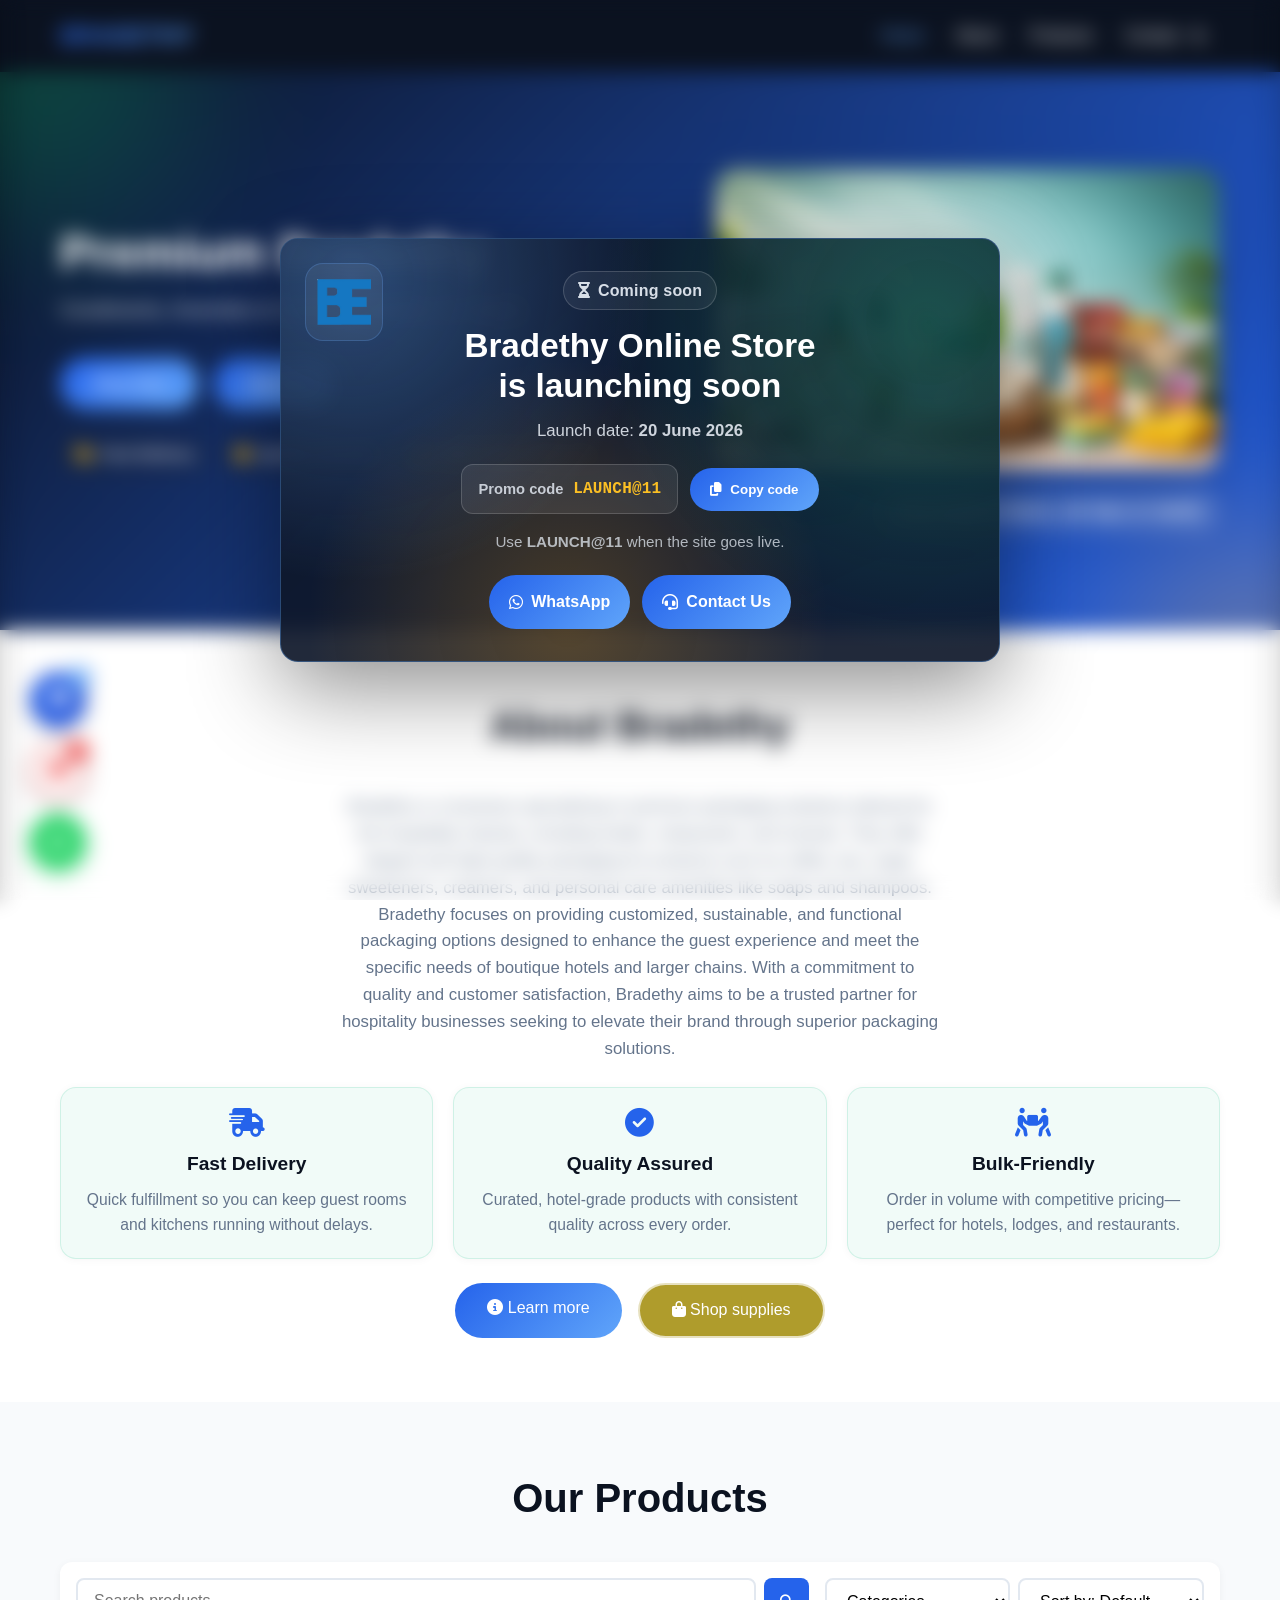
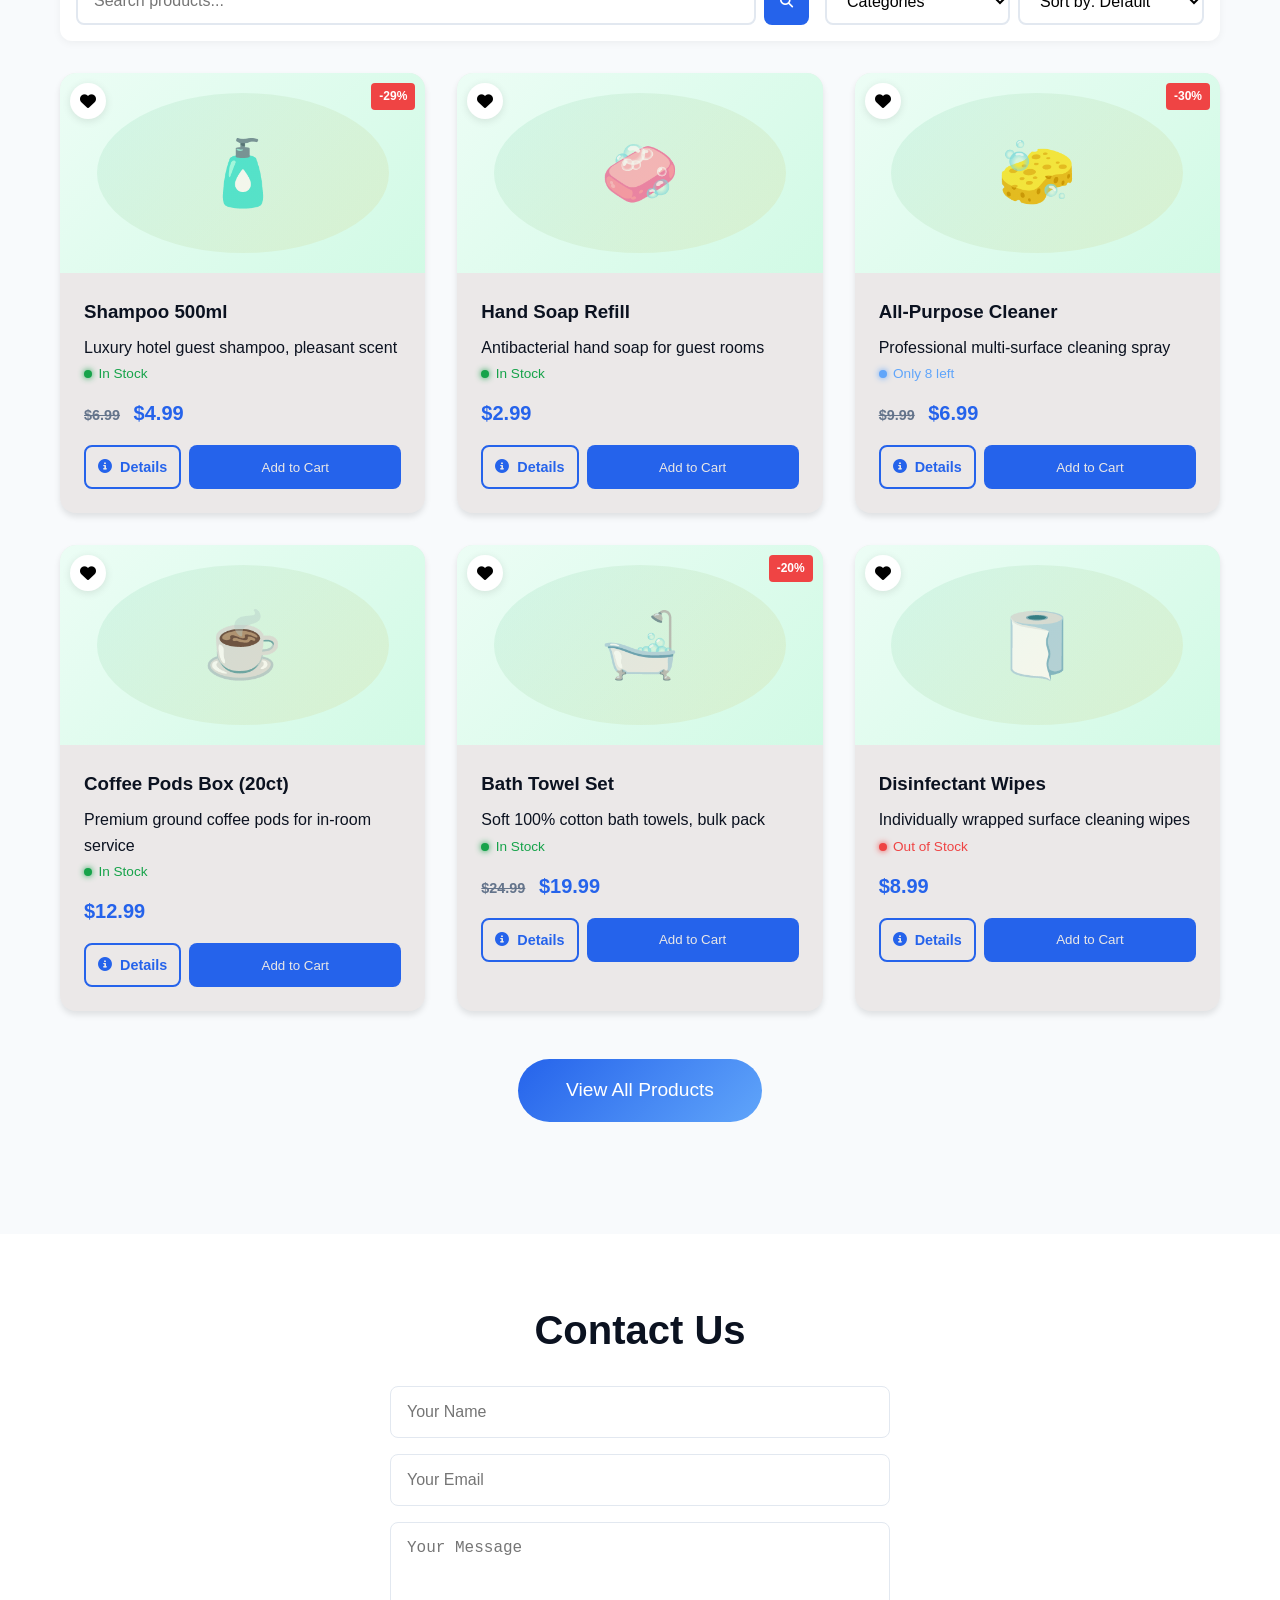
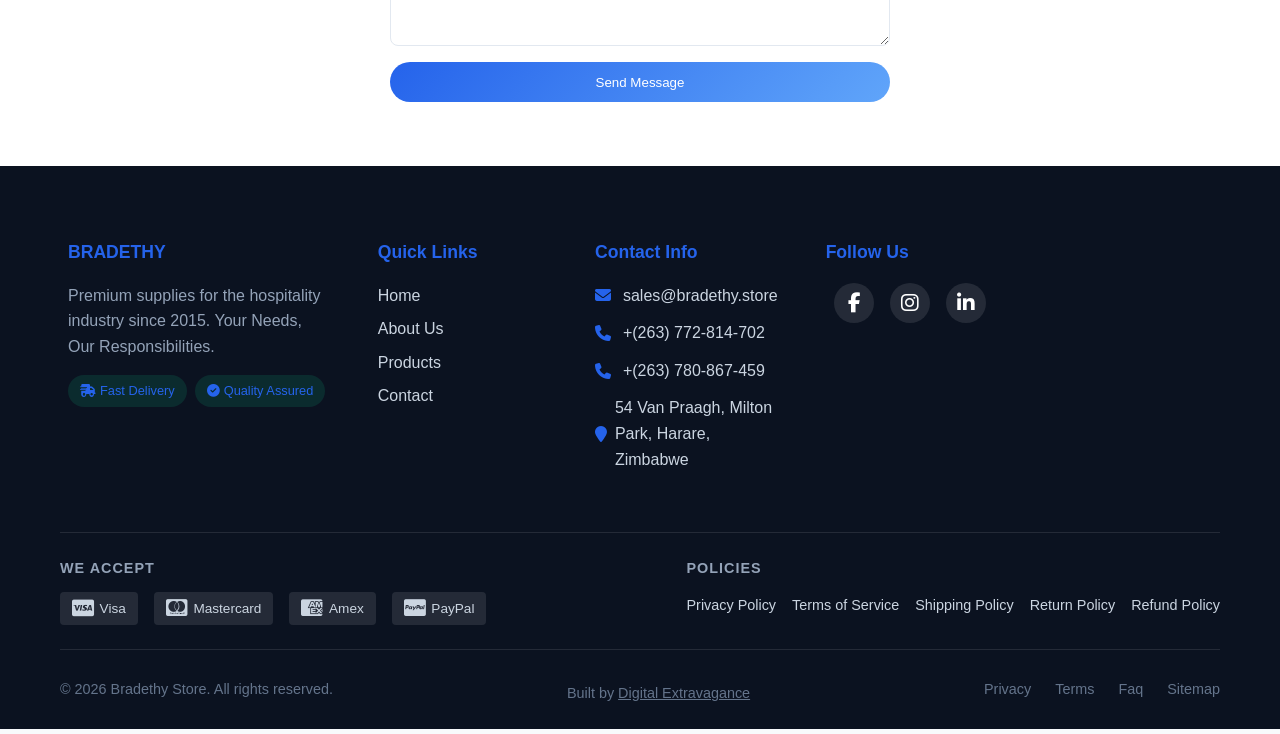
==== commit aea2d542: "Add files via upload" ====
--- a/index.html
+++ b/index.html
@@ -4,9 +4,9 @@
     <meta charset="UTF-8">
     <meta name="viewport" content="width=device-width, initial-scale=1.0">
     <title> Bradethy Store - Condiments, Amenities & Cleaning Supplies</title>
-    <meta name="description" content="Premium condiments, guest amenities, and cleaning supplies for hotels. Fast delivery and bulk orders welcome.">
+    <meta name="description" content="Bradethy is a business specializing in premium packaging solutions tailored for the hospitality industry, including hotels, restaurants, and schools. They offer elegant and high-quality packaging for products such as coffee, tea, sugar, sweeteners, creamers, and personal care amenities like soaps and shampoos. Bradethy focuses on providing customized, sustainable, and functional packaging options designed to enhance the guest experience and meet the specific needs of boutique hotels and larger chains. With a commitment to quality and customer satisfaction, Bradethy aims to be a trusted partner for hospitality businesses seeking to elevate their brand through superior packaging solutions.">
     <meta property="og:title" content=" Bradethy Store - Condiments, Amenities & Cleaning Supplies">
-    <meta property="og:description" content="Premium  Bradethy delivered fast. Condiments, amenities & cleaning supplies.">
+    <meta property="og:description" content="Bradethy is a business specializing in premium packaging solutions tailored for the hospitality industry, including hotels, restaurants, and schools. They offer elegant and high-quality packaging for products such as coffee, tea, sugar, sweeteners, creamers, and personal care amenities like soaps and shampoos. Bradethy focuses on providing customized, sustainable, and functional packaging options designed to enhance the guest experience and meet the specific needs of boutique hotels and larger chains. With a commitment to quality and customer satisfaction, Bradethy aims to be a trusted partner for hospitality businesses seeking to elevate their brand through superior packaging solutions.">
     <meta property="og:image" content="https://bradethy.store/images/og-image.png">
     <meta property="og:url" content="https://bradethy.store">
 
@@ -101,7 +101,7 @@
             <p class="coming-soon-note">Use <strong>LAUNCH@11</strong> when the site goes live.</p>
 
             <div class="coming-soon-actions">
-                <a class="coming-soon-btn" href="https://wa.me/263772814702?text=" target="_blank" rel="noopener noreferrer" id="comingSoonWhatsAppBtn" aria-label="Chat on WhatsApp">
+                <a class="coming-soon-btn" href="https://wa.me/263772814702?text=Hi%20Bradethy%2C%20can%20you%20please%20notify%20me%20as%20soon%20as%20you%20launch" target="_blank" rel="noopener noreferrer" id="comingSoonWhatsAppBtn" aria-label="Chat on WhatsApp">
                     <i class="fab fa-whatsapp" aria-hidden="true"></i> WhatsApp
                 </a>
                 <a class="coming-soon-btn" href="contact.html" id="comingSoonContactBtn">
@@ -154,7 +154,9 @@
                 <div class="container">
                     <div class="about-header">
                         <h2>About Bradethy</h2>
-                        <p class="about-subtitle">Premium essentials for hospitality teams — built for fast re-stocking and dependable supply.</p>
+                        <p class="about-subtitle">
+                            Bradethy is a business specializing in premium packaging solutions tailored for the hospitality industry, including hotels, restaurants, and schools. They offer elegant and high-quality packaging for products such as coffee, tea, sugar, sweeteners, creamers, and personal care amenities like soaps and shampoos. Bradethy focuses on providing customized, sustainable, and functional packaging options designed to enhance the guest experience and meet the specific needs of boutique hotels and larger chains. With a commitment to quality and customer satisfaction, Bradethy aims to be a trusted partner for hospitality businesses seeking to elevate their brand through superior packaging solutions.
+                        </p>
                     </div>
 
                     <div class="about-grid">
@@ -226,7 +228,7 @@
             <section class="contact" id="contact">
                 <div class="container">
                     <h2>Contact Us</h2>
-                    <form class="contact-form" id="contactForm">
+                    <form class="contact-form contact-form-modern" id="contactForm" novalidate action="https://wa.me/263772814702" method="GET">
                         <input type="text" name="name" placeholder="Your Name" required>
                         <input type="email" name="email" placeholder="Your Email" required>
                         <textarea name="message" placeholder="Your Message" rows="5" required></textarea>
@@ -321,7 +323,7 @@
                     <div class="footer-section">
                         <h4>Contact Info</h4>
                         <ul class="contact-list">
-                            <li><a href="mailto:bradethysales@gmail.com"><i class="fas fa-envelope"></i>bradethysales@gmail.com</a></li>
+                            <li><a href="mailto:sales@bradethy.store"><i class="fas fa-envelope"></i>sales@bradethy.store</a></li>
                             <li><a href="tel:+263772814702"><i class="fas fa-phone"></i> +(263) 772-814-702</a></li>
                             <li><a href="tel:+263780867459"><i class="fas fa-phone"></i> +(263) 780-867-459</a></li>
                             <li><a href="#"><i class="fas fa-map-marker"></i>54 Van Praagh, Milton Park, Harare, Zimbabwe</a></li>
--- a/css/styles.css
+++ b/css/styles.css
@@ -654,10 +654,28 @@
         z-index: 100;
     }
 
+.nav {
+        /* ensure hidden by default on mobile */
+        left: -100%;
+        display: flex;
+    }
+
     .nav.active {
         left: 0;
         display: flex;
     }
+
+    .nav-link {
+        color: white;
+        width: 100%;
+        text-align: center;
+    }
+
+    .nav.active {
+        left: 0;
+        display: flex;
+    }
+
 
 
     .nav-link {
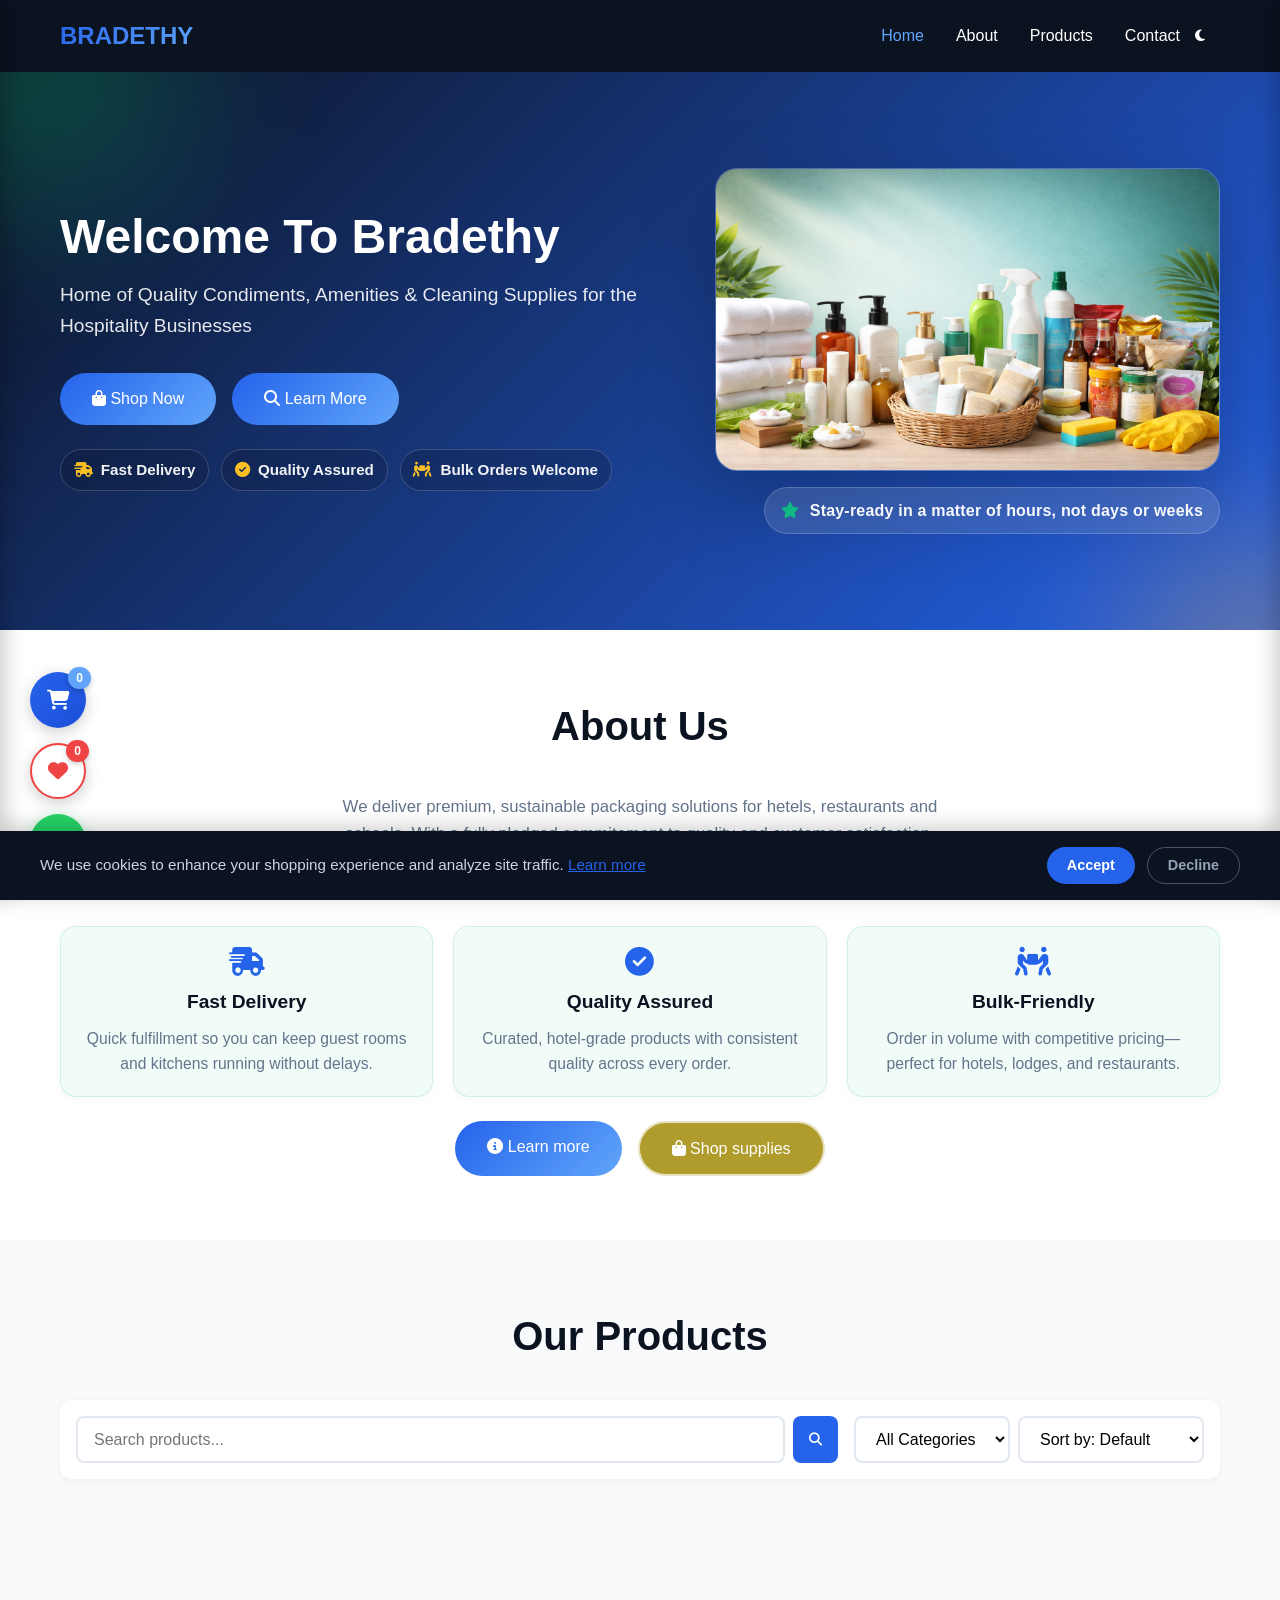
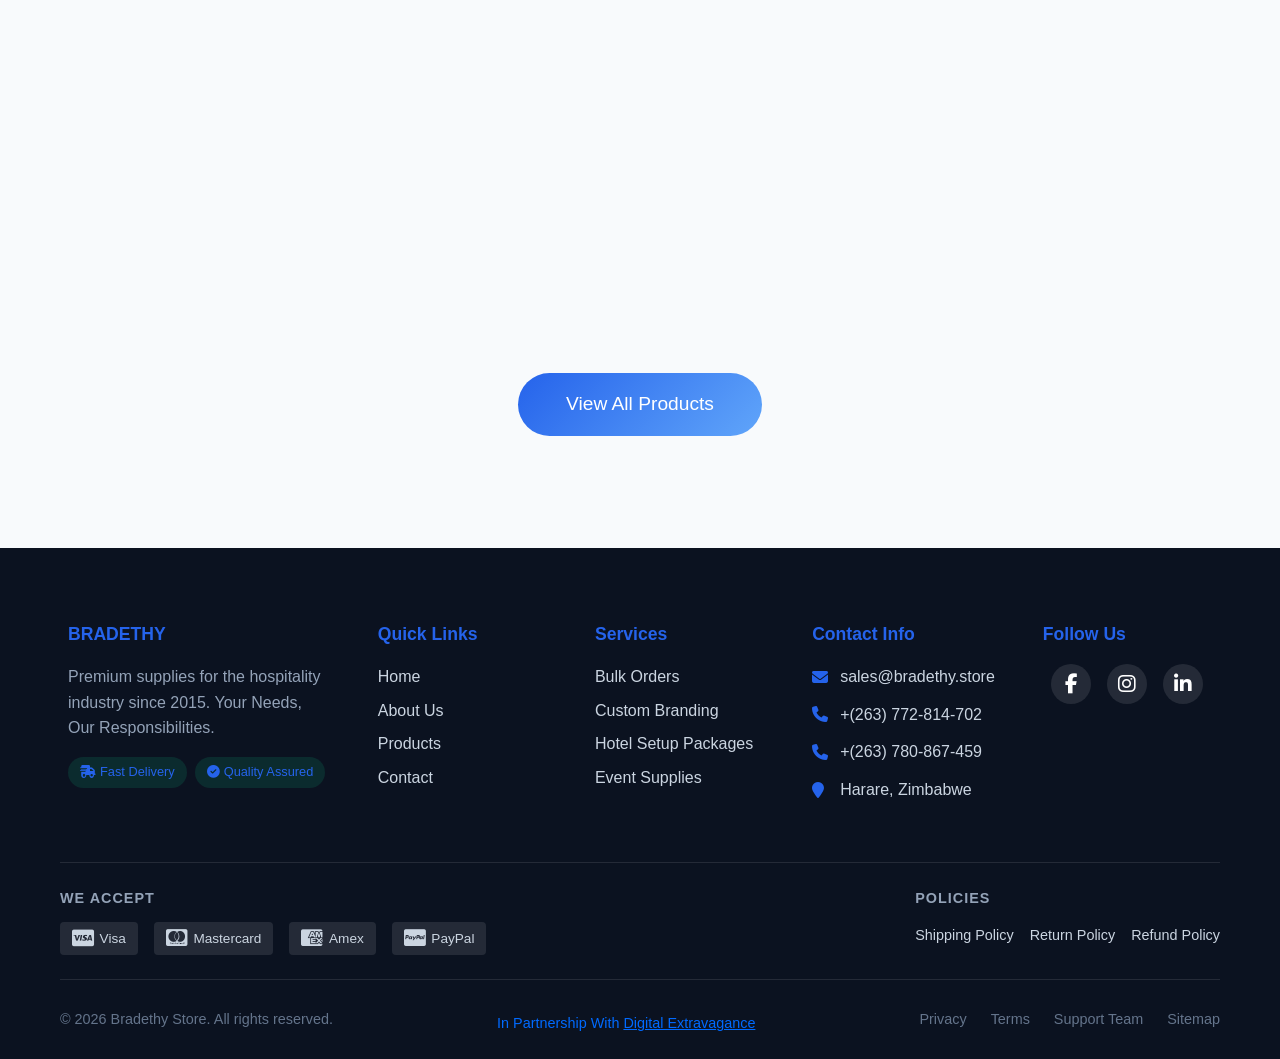
==== commit ac45bb04: "Add files via upload" ====
--- a/index.html
+++ b/index.html
@@ -75,52 +75,18 @@
                 </button>
             </div>
         </div>
-</header>
-
-    <div id="comingSoonOverlay" class="coming-soon-overlay" aria-live="polite" role="dialog" aria-modal="true">
-        <div class="coming-soon-card" id="comingSoonCard">
-            <div class="coming-soon-eyebrow"><i class="fas fa-hourglass-half" aria-hidden="true"></i> Coming soon</div>
-            <div class="coming-soon-logo" aria-hidden="true">
-                <img src="images/logo.png" alt="BRADETHY LOGO"/>
-            </div>
-            <h2 class="coming-soon-title">Bradethy Online Store <br> is launching soon</h2>
-        
-            <p class="coming-soon-subtitle">Launch date: <strong>20 June 2026</strong></p>
-
-            <div class="coming-soon-actions">
-                <div class="coming-soon-pill" role="group" aria-label="Promo code">
-                    <span class="label">Promo code</span>
-                    <span class="value" id="comingSoonPromoCodeValue">LAUNCH@11</span>
-                </div>
-            
-                <button class="coming-soon-btn" type="button" id="copyLaunchCode" aria-controls="comingSoonCard">
-                    <i class="fas fa-copy" aria-hidden="true"></i> Copy code
-                </button>
-            </div>
-        
-            <p class="coming-soon-note">Use <strong>LAUNCH@11</strong> when the site goes live.</p>
-
-            <div class="coming-soon-actions">
-                <a class="coming-soon-btn" href="https://wa.me/263772814702?text=Hi%20Bradethy%2C%20can%20you%20please%20notify%20me%20as%20soon%20as%20you%20launch" target="_blank" rel="noopener noreferrer" id="comingSoonWhatsAppBtn" aria-label="Chat on WhatsApp">
-                    <i class="fab fa-whatsapp" aria-hidden="true"></i> WhatsApp
-                </a>
-                <a class="coming-soon-btn" href="contact.html" id="comingSoonContactBtn">
-                    <i class="fas fa-headset" aria-hidden="true"></i> Contact Us
-                </a>
-            </div>
-        </div>
-    </div>
-
-    <div id="siteContent" class="coming-soon-bg">
+    </header>
+
+    <div id="siteContent">
         <main>
             <section class="hero" id="home">
                 <div class="container hero-inner">
                     <div class="hero-copy">
-                        <h1>Premium  Bradethy</h1>
-                        <p>Condiments, Amenities & Cleaning Supplies for Hotels</p>
+                        <h1>Welcome To Bradethy</h1>
+                        <p>Home of Quality Condiments, Amenities & Cleaning Supplies for the Hospitality Businesses</p>
                         <div class="hero-cta">
-                            <a href="#products" class="btn">Shop Now</a>
-                            <a href="products.html" class="btn btn-ghost">View All</a>
+                            <a href="#products" class="btn"><i class="fas fa-bag-shopping"></i> Shop Now</a>
+                            <a href="#about" class="btn btn-ghost"><i class="fas fa-magnifying-glass"></i> Learn More</a>
                         </div>
 
                         <div class="hero-trust">
@@ -144,7 +110,7 @@
                             <img src="images/back.png" alt="" loading="eager" decoding="async" onload="this.closest('.hero-visual-frame')?.classList.add('loaded');" />
                         </div>
                         <div class="hero-visual-badge">
-                            <span><i class="fas fa-sparkles" aria-hidden="true"></i> Stay-ready in hours, not days or weeks</span>
+                            <span><i class="fas fa-star" aria-hidden="true"></i> Stay-ready in a matter of hours, not days or weeks</span>
                         </div>
                     </div>
                 </div>
@@ -153,9 +119,9 @@
             <section class="about" id="about">
                 <div class="container">
                     <div class="about-header">
-                        <h2>About Bradethy</h2>
+                        <h2>About Us</h2>
                         <p class="about-subtitle">
-                            Bradethy is a business specializing in premium packaging solutions tailored for the hospitality industry, including hotels, restaurants, and schools. They offer elegant and high-quality packaging for products such as coffee, tea, sugar, sweeteners, creamers, and personal care amenities like soaps and shampoos. Bradethy focuses on providing customized, sustainable, and functional packaging options designed to enhance the guest experience and meet the specific needs of boutique hotels and larger chains. With a commitment to quality and customer satisfaction, Bradethy aims to be a trusted partner for hospitality businesses seeking to elevate their brand through superior packaging solutions.
+                            We deliver premium, sustainable packaging solutions for hetels, restaurants and schools. With a fully pledged commitement to quality and customer satisfaction, Bradethy aims to be a trusted partner for hospitality businesses seeking to elevate their brands through superior packaging solutions.
                         </p>
                     </div>
 
@@ -198,11 +164,12 @@
                         </div>
                         <div class="filter-group">
                             <select id="categoryFilter" aria-label="Filter by category">
-                                <option value="">Categories</option>
-                                <option value="amenities">Guest Amenities</option>
-                                <option value="cleaning">Cleaning Supplies</option>
-                                <option value="bedding">Bedding & Towels</option>
+                                <option value="">All Categories</option>
+                                <option value="amenities">Amenities</option>
                                 <option value="beverages">Beverages</option>
+                                <option value="cleaning">Cleaning</option>
+                                <option value="condiments">Condiments</option>
+                                <option value="packaging">Packaging</option>
                             </select>
                             <select id="priceSort" aria-label="Sort by price">
                                 <option value="">Sort by: Default</option>
@@ -222,18 +189,6 @@
                     <div style="text-align: center; margin: 3rem 0;">
                         <a href="products.html" class="btn" style="font-size: 1.2rem; padding: 1rem 3rem;">View All Products</a>
                     </div>
-                </div>
-            </section>
-
-            <section class="contact" id="contact">
-                <div class="container">
-                    <h2>Contact Us</h2>
-                    <form class="contact-form contact-form-modern" id="contactForm" novalidate action="https://wa.me/263772814702" method="GET">
-                        <input type="text" name="name" placeholder="Your Name" required>
-                        <input type="email" name="email" placeholder="Your Email" required>
-                        <textarea name="message" placeholder="Your Message" rows="5" required></textarea>
-                        <button type="submit" class="btn">Send Message</button>
-                    </form>
                 </div>
             </section>
 
@@ -258,8 +213,38 @@
                     <span id="cartTotal">$0.00</span>
                 </div>
                 <button class="btn" type="button" onclick="window.open('cart-quote.html','_blank')">Download Cart (PDF)</button>
-                <button class="btn" id="checkoutBtn">Checkout</button>
-                <button class="close-cart" id="closeCart">Close</button>
+                <form id="checkoutForm" class="checkout-form" aria-label="Checkout form">
+                    <div class="checkout-grid">
+                        <div class="field">
+                            <label for="checkoutFullname">Full name</label>
+                            <input id="checkoutFullname" name="fullname" type="text" required placeholder="Your full name" autocomplete="name" />
+                        </div>
+                        <div class="field">
+                            <label for="checkoutCompany">Company</label>
+                            <input id="checkoutCompany" name="company" type="text" required placeholder="Company name" autocomplete="organization" />
+                        </div>
+                        <div class="field">
+                            <label for="checkoutAddress">Address</label>
+                            <input id="checkoutAddress" name="address" type="text" required placeholder="Delivery address" />
+                        </div>
+                        <div class="field">
+                            <label for="checkoutPhone">Phone</label>
+                            <input id="checkoutPhone" name="phone" type="tel" placeholder="Optional" autocomplete="tel" />
+                        </div>
+                        <div class="field">
+                            <label for="checkoutPromocode">Promo code</label>
+                            <input id="checkoutPromocode" name="promocode" type="text" placeholder="Optional" />
+                        </div>
+                        <div class="field">
+                            <label for="checkoutDeliveryNote">Delivery note</label>
+                            <input id="checkoutDeliveryNote" name="deliveryNote" type="text" placeholder="Optional (timing, instructions)" />
+                        </div>
+                    </div>
+                    <div class="checkout-actions">
+                        <button class="btn" type="submit" id="checkoutBtn">Checkout</button>
+                        <button class="close-cart" type="button" id="closeCart">Close</button>
+                    </div>
+                </form>
             </div>
         </div>
 
@@ -270,7 +255,7 @@
 
         <!-- Floating Cart & Wishlist Buttons -->
         <div class="floating-actions">
-            <a href="https://wa.me/260760678894" class="floating-whatsapp-btn" id="floatingWhatsapp" aria-label="Chat on WhatsApp" title="Chat on WhatsApp" target="_blank" rel="noopener noreferrer">
+            <a href="https://wa.me/263772814702?text=Hello%20Bradethy%20Team%20I%E2%80%99m%20interested%20in%20premuim%20packaging%20for%20hospitality%20brands.%20Please%20assist%" class="floating-whatsapp-btn" id="floatingWhatsapp" aria-label="Chat on WhatsApp" title="Chat on WhatsApp" target="_blank" rel="noopener noreferrer">
                 <i class="fab fa-whatsapp"></i>
             </a>
             <button class="floating-wishlist-btn" id="floatingWishlist" aria-label="Open wishlist" title="Wishlist">
@@ -300,24 +285,23 @@
                     <div class="footer-section">
                         <h4>Quick Links</h4>
                         <ul class="footer-links">
-                            <li><a href="#home">Home</a></li>
-                            <li><a href="#about">About Us</a></li>
-                            <li><a href="#products">Products</a></li>
-                            <li><a href="#contact">Contact</a></li>
+                            <li><a href="index.html">Home</a></li>
+                            <li><a href="about.html">About Us</a></li>
+                            <li><a href="products.html">Products</a></li>
+                            <li><a href="contact.html">Contact</a></li>
                         </ul>
                     </div>
 
-                <!-- Services 
-                <div class="footer-section">
-                    <h4>Services</h4>
-                    <ul class="footer-links">
-                        <li><a href="#">Bulk Orders</a></li>
-                        <li><a href="#">Custom Branding</a></li>
-                        <li><a href="#">White Label</a></li>
-                        <li><a href="#">Hotel Setup Packages</a></li>
-                        <li><a href="#">Event Supplies</a></li>
-                    </ul>
-                </div>-->
+                    <!-- Services -->
+                    <div class="footer-section">
+                        <h4>Services</h4>
+                        <ul class="footer-links">
+                            <li><a href="#">Bulk Orders</a></li>
+                            <li><a href="#">Custom Branding</a></li>
+                            <li><a href="#">Hotel Setup Packages</a></li>
+                            <li><a href="#">Event Supplies</a></li>
+                        </ul>
+                    </div>
 
                     <!-- Contact Info -->
                     <div class="footer-section">
@@ -326,7 +310,7 @@
                             <li><a href="mailto:sales@bradethy.store"><i class="fas fa-envelope"></i>sales@bradethy.store</a></li>
                             <li><a href="tel:+263772814702"><i class="fas fa-phone"></i> +(263) 772-814-702</a></li>
                             <li><a href="tel:+263780867459"><i class="fas fa-phone"></i> +(263) 780-867-459</a></li>
-                            <li><a href="#"><i class="fas fa-map-marker"></i>54 Van Praagh, Milton Park, Harare, Zimbabwe</a></li>
+                            <li><a href="https://www.google.com/maps/place/Harare,+Zimbabwe"><i class="fas fa-map-marker"></i>Harare, Zimbabwe</a></li>
                         </ul>
                     </div>
 
@@ -355,8 +339,8 @@
                     <div class="policies">
                         <h5>Policies</h5>
                         <ul>
-                            <li><a href="privacy-policy.html">Privacy Policy</a></li>
-                            <li><a href="terms-of-service.html">Terms of Service</a></li>
+                            <!--li><a href="privacy-policy.html">Privacy Policy</a></li>
+                            <li><a href="terms-of-service.html">Terms of Service</a></li-->
                             <li><a href="shipping-policy.html">Shipping Policy</a></li>
                             <li><a href="return-policy.html">Return Policy</a></li>
                             <li><a href="refund-policy.html">Refund Policy</a></li>
@@ -367,13 +351,13 @@
                 <!-- Footer Bottom -->
                 <div class="footer-bottom">
                     <p>&copy; <span id="currentYear"></span>  Bradethy Store. All rights reserved.</p>
-                    <p style="margin-top:0.5rem; font-size:0.9rem; color: rgba(100,116,139,1);">
-                        Built by <a href="https://digitalextre.vercel.app" target="_blank" rel="noopener noreferrer" style="color: inherit; text-decoration: underline;">Digital Extravagance</a>
+                    <p style="margin-top:0.5rem; font-size:0.9rem; color: rgb(0, 106, 255);">
+                        In Partnership With <a href="https://digitalextra.vercel.app" target="_blank" rel="noopener noreferrer" style="color: inherit; text-decoration: underline;">Digital Extravagance</a>
                     </p>
                     <div class="footer-bottom-links">
                         <a href="privacy-policy.html">Privacy</a>
                         <a href="terms-of-service.html">Terms</a>
-                        <a href="#">Faq</a>
+                        <a href="https://wa.me/263780867459?text=Hello%20Bradethy%20Team%20I%E2%80%99m%20interested%20in%20premuim%20packaging%20for%20hospitality%20brands.%20Please%20assist%">Support Team</a>
                         <a href="#">Sitemap</a>
                     </div>
                 </div>
@@ -381,60 +365,7 @@
         </footer>
     </div>
 
-    <script src="js/script.js"></script>
-    <script src="js/cart.js"></script>
-    <script src="js/products.js"></script>
-    <script src="js/ui.js"></script>
-    <script>
-      // Ensure coming-soon overlay + copy code + flash-sale countdown are initialized.
-      document.addEventListener('DOMContentLoaded', () => {
-        // If coming-soon overlay is present, pause UI animations until dismissed.
-        const overlay = document.getElementById('comingSoonOverlay');
-        const cardBg = document.getElementById('siteContent');
-        const copyBtn = document.getElementById('copyLaunchCode');
-
-        if (overlay && cardBg) {
-          cardBg.classList.add('coming-soon-bg-blur');
-
-
-          // Beautify frame: slight pulse + keep overlay content above animations
-          const card = document.getElementById('comingSoonCard');
-          if (card) card.style.transform = 'translateZ(0)';
-
-
-        }
-
-        if (copyBtn) {
-          copyBtn.addEventListener('click', async () => {
-            const code = 'LAUNCH@11';
-            try {
-              if (navigator.clipboard && navigator.clipboard.writeText) {
-                await navigator.clipboard.writeText(code);
-              } else {
-                // Fallback for older browsers
-                const ta = document.createElement('textarea');
-                ta.value = code;
-                ta.style.position = 'fixed';
-                ta.style.left = '-9999px';
-                document.body.appendChild(ta);
-                ta.select();
-                document.execCommand('copy');
-              document.body.removeChild(ta);
-              }
-
-              copyBtn.innerHTML = '<i class="fas fa-check" aria-hidden="true"></i> Copied!';
-              const valueEl = document.getElementById('comingSoonPromoCodeValue');
-              if (valueEl) valueEl.textContent = code;
-
-              setTimeout(() => {
-                copyBtn.innerHTML = '<i class="fas fa-copy" aria-hidden="true"></i> Copy code';
-              }, 1400);
-            } catch (e) {
-              alert('Copy this promo code: ' + code);
-            }
-          });
-        }
-      });
-    </script>
+    <script src="js/app.js"></script>
+    
 </body>
 </html>
--- a/css/styles.css
+++ b/css/styles.css
@@ -182,9 +182,35 @@
 }
 
 .product-grid {
-    display: grid;
-    grid-template-columns: repeat(auto-fit, minmax(280px, 1fr));
-    gap: 2rem;
+        display: grid;
+        /* Mobile-first: ensure at least 2 columns on smallest screens */
+        grid-template-columns: repeat(2, 1fr);
+        gap: 1rem;
+}
+
+/* Medium screens: show 3 cards per row */
+@media (min-width: 640px) {
+    .product-grid {
+        grid-template-columns: repeat(3, 1fr);
+        gap: 1.25rem;
+    }
+}
+
+/* Large screens: allow flexible sizing as originally intended */
+@media (min-width: 1024px) {
+    .product-grid {
+        /* Show 4 columns on large screens */
+        grid-template-columns: repeat(4, 1fr);
+        gap: 2rem;
+    }
+}
+
+/* Extra-large screens: allow flexible sizing with min width per card */
+@media (min-width: 1400px) {
+    .product-grid {
+        grid-template-columns: repeat(auto-fit, minmax(280px, 1fr));
+        gap: 2rem;
+    }
 }
 
 .product-card {
@@ -319,6 +345,70 @@
     flex-direction: column;
 }
 
+/* Redesigned cart panel styling */
+.cart-panel {
+    width: 420px;
+    max-width: 100%;
+    height: 100%;
+    display: flex;
+    flex-direction: column;
+    background: var(--bg, #fff);
+}
+
+.cart-panel-header {
+    display: flex;
+    align-items: center;
+    justify-content: space-between;
+    padding: 1rem 1.25rem;
+    border-bottom: 1px solid #eef2f7;
+}
+.cart-panel-header h3 { margin: 0; font-size: 1.125rem; }
+.close-panel { background: transparent; border: none; font-size: 1.5rem; line-height: 1; cursor: pointer; }
+
+.cart-panel-body { padding: 1rem; overflow-y: auto; flex: 1 1 auto; }
+.cart-items { display: flex; flex-direction: column; gap: 0.75rem; }
+
+.cart-item-row {
+    display: flex;
+    gap: 0.75rem;
+    align-items: center;
+    padding: 0.75rem;
+    border-radius: 8px;
+    background: #fbfdff;
+    border: 1px solid #f1f5f9;
+}
+.qty-input {
+    width: 72px;
+    padding: 0.4rem 0.5rem;
+    border: 1px solid #e6edf3;
+    border-radius: 6px;
+    text-align: center;
+}
+.cart-item-info { flex: 1; }
+.cart-item-info h4 { margin: 0 0 0.25rem 0; font-size: 0.95rem; }
+.cart-item-info .meta { font-size: 0.85rem; color: var(--gray); }
+
+.qty-controls { display:flex; align-items:center; gap:0.5rem; }
+.qty-controls button { width:28px;height:28px;border-radius:6px;border:1px solid #e6edf3;background:#fff;cursor:pointer }
+.qty-controls .qty { min-width:28px; text-align:center; }
+
+.cart-item-actions { display:flex; flex-direction:column; gap:0.5rem; align-items:flex-end; }
+.remove-item { background: transparent; color: #ef4444; border: none; cursor: pointer; }
+
+.cart-panel-footer { padding: 1rem; border-top: 1px solid #eef2f7; background: linear-gradient(180deg, #ffffff, #fbfdff); }
+.cart-summary { margin-bottom: 0.75rem; }
+.summary-line { display:flex; justify-content:space-between; padding: 0.25rem 0; color: var(--gray); }
+.total-line { font-size: 1.125rem; color: var(--dark); }
+
+.checkout-actions { display:flex; gap:0.5rem; }
+.btn.primary { background: var(--primary, #0ea5e9); color: white; border: none; padding: 0.65rem 1rem; border-radius: 8px; }
+.btn.ghost { background: transparent; border: 1px solid #e6edf3; padding: 0.6rem 0.9rem; border-radius: 8px; }
+
+@media (max-width: 640px) {
+    .cart-panel { width: 100%; }
+    .cart-panel-body { padding: 0.75rem; }
+}
+
 .cart-modal.active {
     right: 0;
 }
@@ -332,6 +422,34 @@
     flex: 1;
     overflow-y: auto;
 }
+
+.cart-content {
+    display: flex;
+    flex-direction: column;
+}
+
+/* Let the whole cart (including checkout form) scroll nicely */
+.cart-modal .cart-content {
+    overflow-y: auto;
+}
+
+/* Keep the cart item list scrolling independently */
+.cart-modal .cart-items {
+    /* allow the list to grow and let the panel body handle scrolling */
+    max-height: none;
+    min-height: 0; /* for proper flexbox behavior */
+}
+
+/* Ensure the panel body can scroll while header/footer stay fixed */
+.cart-panel { box-sizing: border-box; height: 100%; }
+.cart-panel-body { min-height: 0; }
+
+
+/* Ensure checkout form doesn't break scrolling inside the cart modal */
+#checkoutForm.checkout-form {
+    flex: 0 0 auto;
+}
+
 
 .cart-item {
     display: flex;
@@ -1017,6 +1135,96 @@
 }
 
 /* ========== CART QUANTITY CONTROLS ========== */
+
+/* ========== CHECKOUT FORM (CART MODAL) ========== */
+.checkout-form {
+    margin-top: 0.75rem;
+    background: rgba(245, 245, 245, 0.6);
+    border: 1px solid rgba(37, 99, 235, 0.15);
+    border-radius: 14px;
+    padding: 1rem;
+    box-shadow: 0 6px 18px rgba(0,0,0,0.06);
+}
+
+/* Always use the compact “single column” layout (professional + consistent) */
+.checkout-grid {
+    display: grid;
+    grid-template-columns: 1fr;
+    gap: 0.75rem;
+}
+
+.checkout-form .field {
+    display: flex;
+    flex-direction: column;
+    gap: 0.35rem;
+}
+
+
+.checkout-form label {
+    font-size: 0.85rem;
+    font-weight: 700;
+    color: var(--dark);
+}
+
+.checkout-form input {
+    padding: 0.8rem 0.9rem;
+    border: 1.5px solid #e2e8f0;
+    border-radius: 10px;
+    font-size: 0.95rem;
+    background: white;
+    transition: border-color 0.2s, box-shadow 0.2s;
+}
+
+.checkout-form input:focus {
+    outline: none;
+    border-color: rgba(37, 99, 235, 0.65);
+    box-shadow: 0 0 0 4px rgba(37, 99, 235, 0.15);
+}
+
+.checkout-actions {
+    margin-top: 1rem;
+    display: flex;
+    align-items: center;
+    justify-content: space-between;
+    gap: 0.75rem;
+}
+
+.checkout-actions .btn {
+    flex: 1;
+    text-align: center;
+}
+
+.checkout-actions .close-cart {
+    flex: 0 0 auto;
+}
+
+@media (max-width: 500px) {
+    /* grid is already single-column; keep for safety */
+}
+
+
+body.dark-mode .checkout-form {
+    background: rgba(15, 23, 42, 0.5);
+    border-color: rgba(96, 165, 250, 0.25);
+    box-shadow: 0 8px 22px rgba(0,0,0,0.25);
+}
+
+body.dark-mode .checkout-form label {
+    color: #e2e8f0;
+}
+
+body.dark-mode .checkout-form input {
+    background: #1e293b;
+    border-color: #334155;
+    color: #e2e8f0;
+}
+
+body.dark-mode .checkout-form input:focus {
+    border-color: rgba(96, 165, 250, 0.7);
+    box-shadow: 0 0 0 4px rgba(96, 165, 250, 0.2);
+}
+
+
 .cart-item {
     display: flex;
     justify-content: space-between;
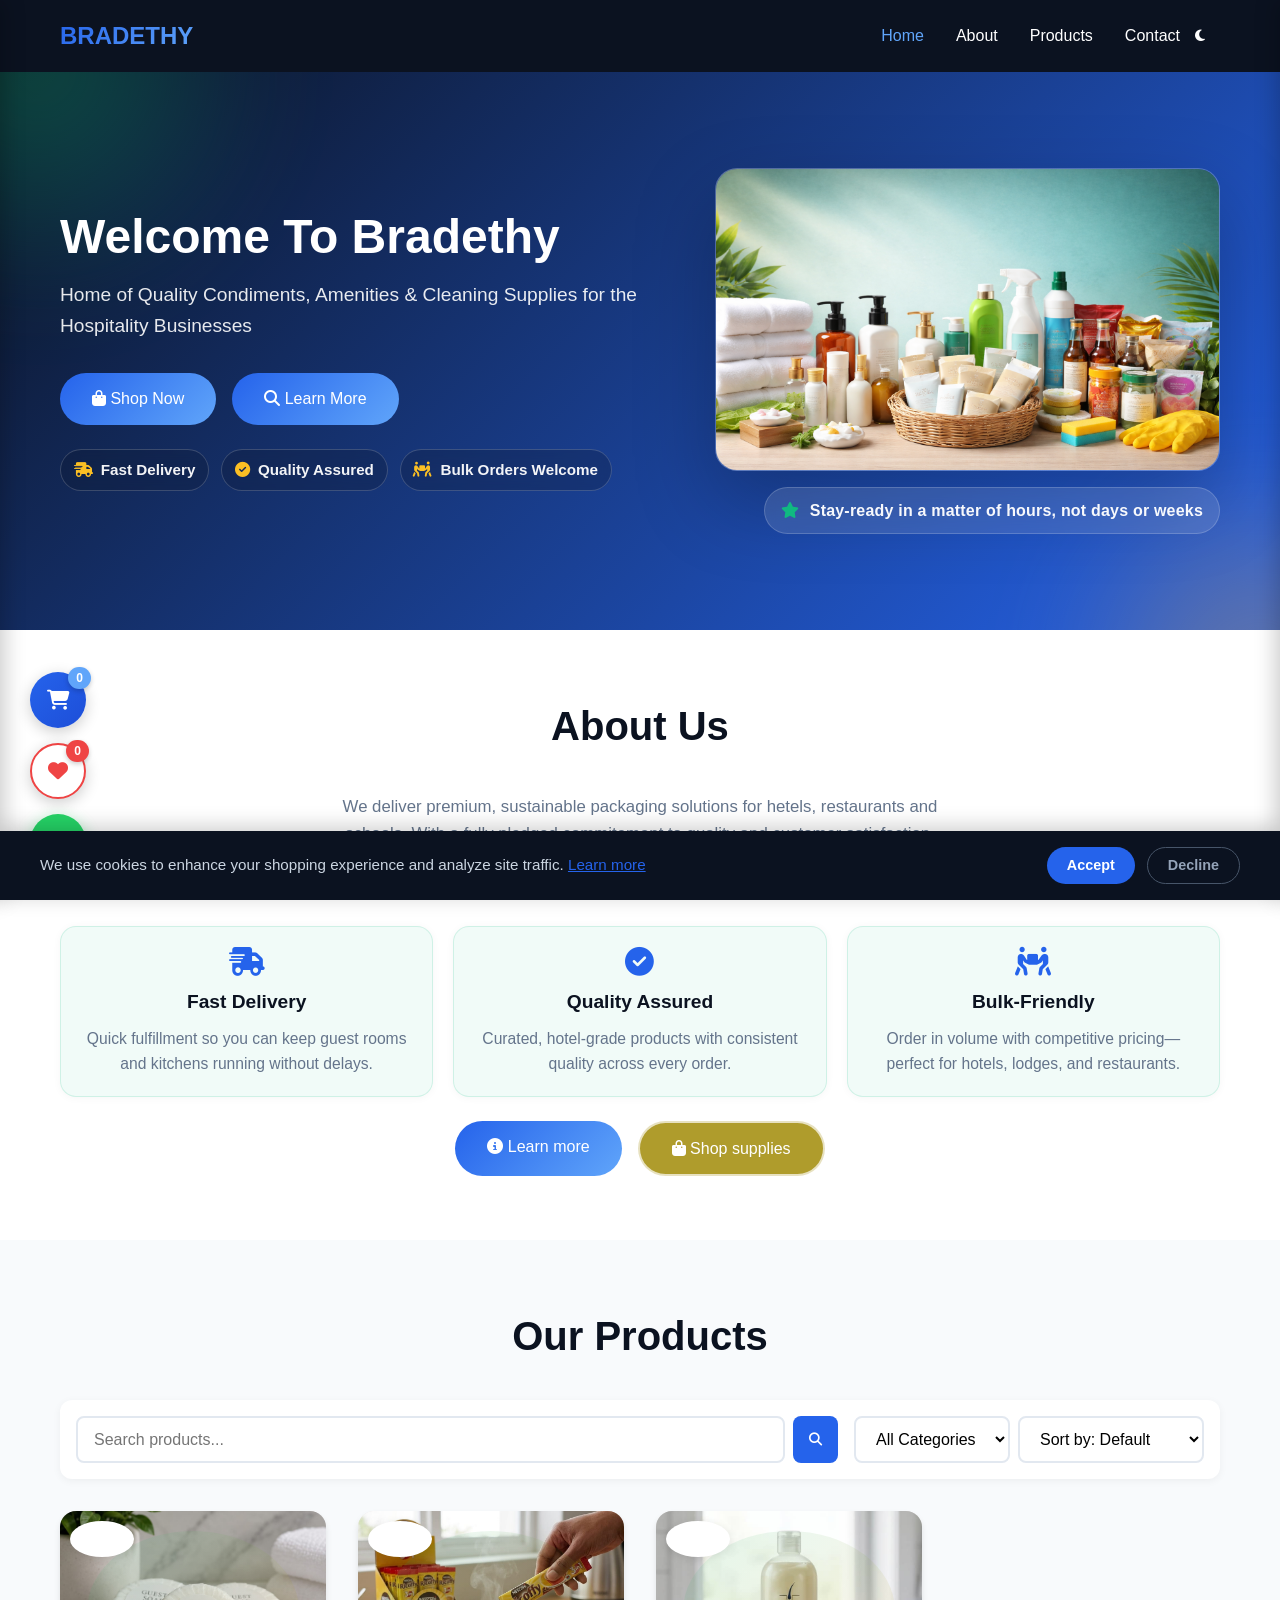
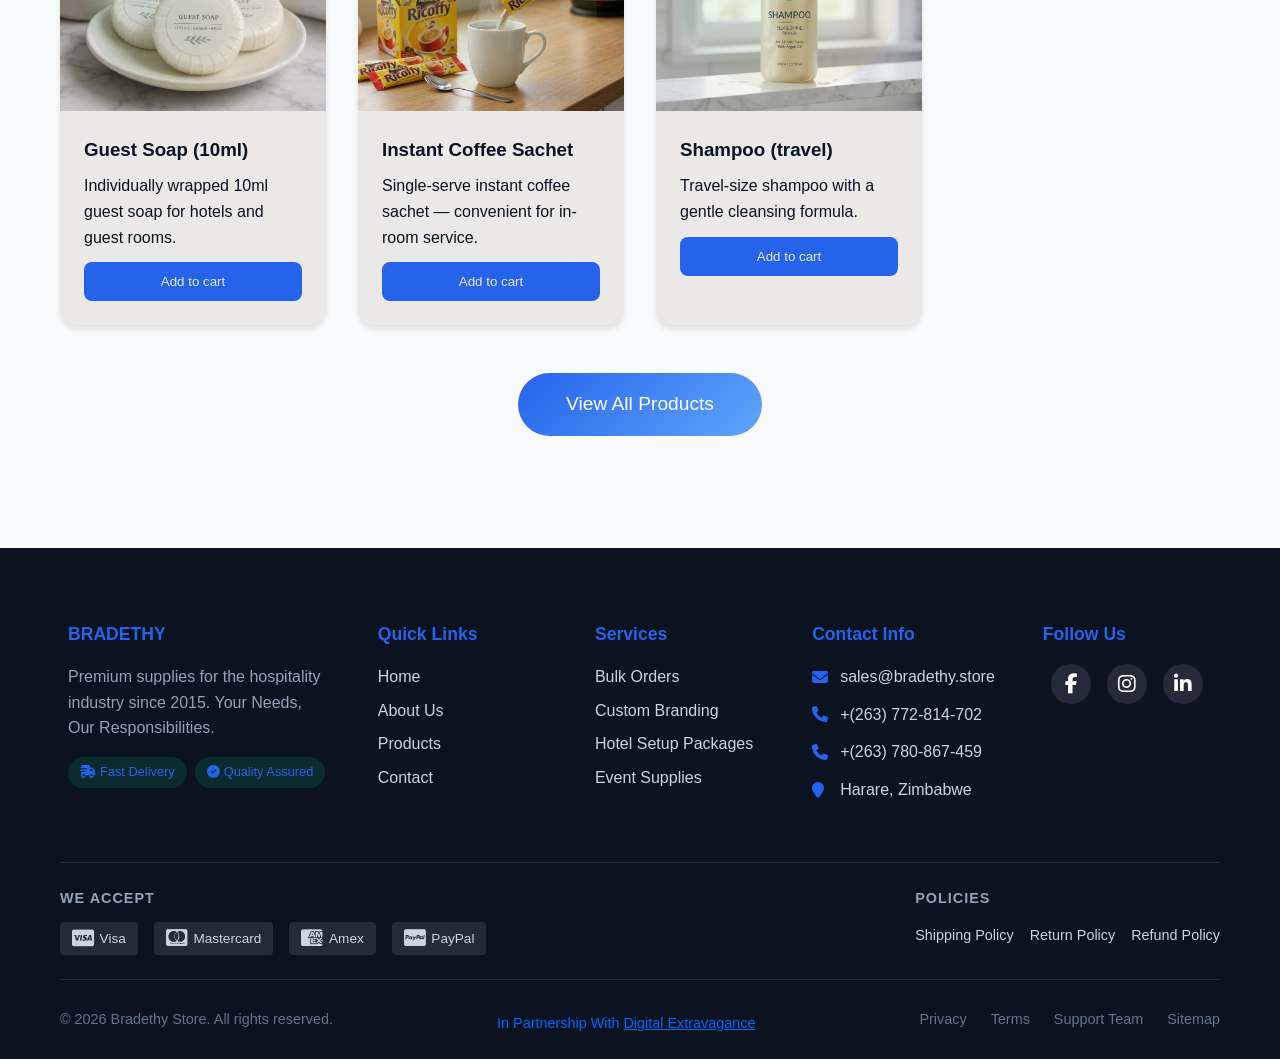
==== commit 6b91cfc7: "Merge 49deed4e74746fe95b284fe02f5ccdd2db856b01 into ac45bb043d8d09d9a68fb7396deb756bb3deab71" ====
--- a/index.html
+++ b/index.html
@@ -39,6 +39,12 @@
 
         gtag('config', 'G-5YPDMQTKGX');
     </script>
+
+    <!-- Vercel Web Analytics -->
+    <script>
+        window.va = window.va || function () { (window.vaq = window.vaq || []).push(arguments); };
+    </script>
+    <script defer src="/_vercel/insights/script.js"></script>
 </head>
 
 <body>
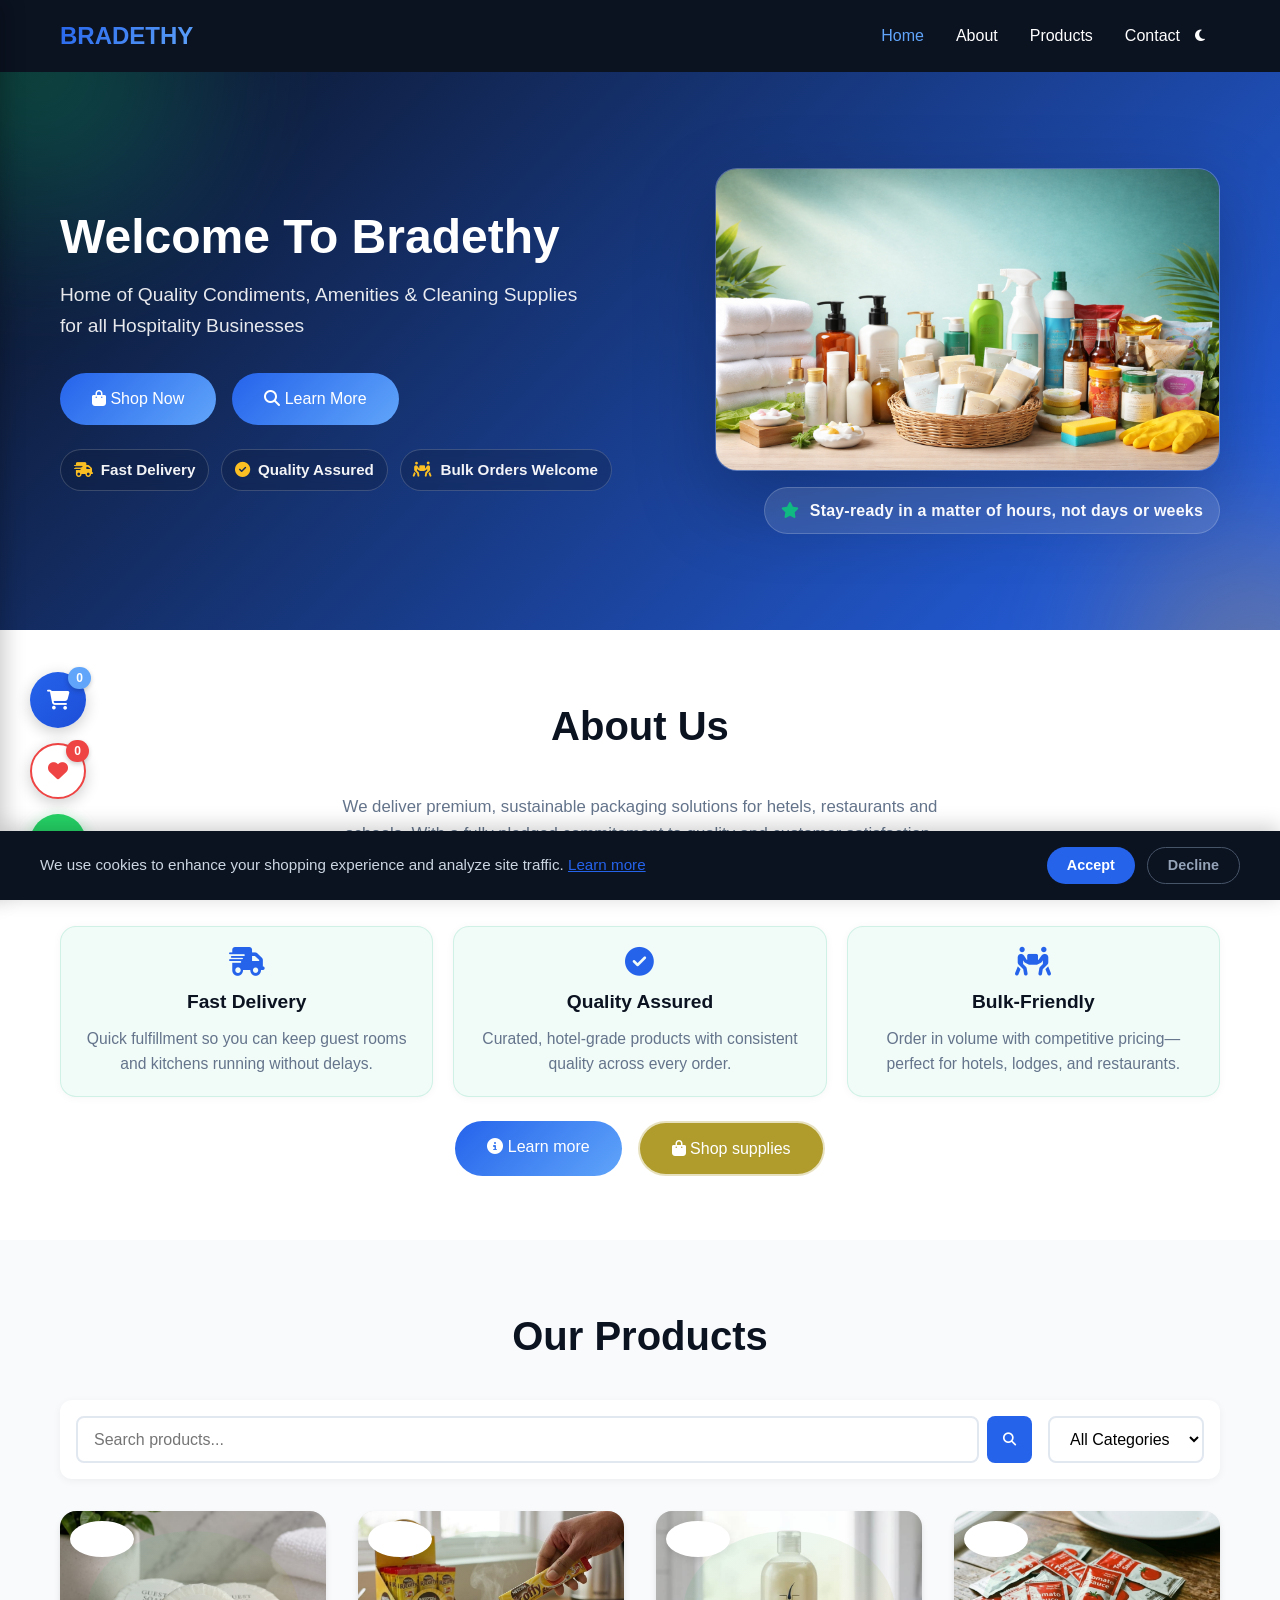
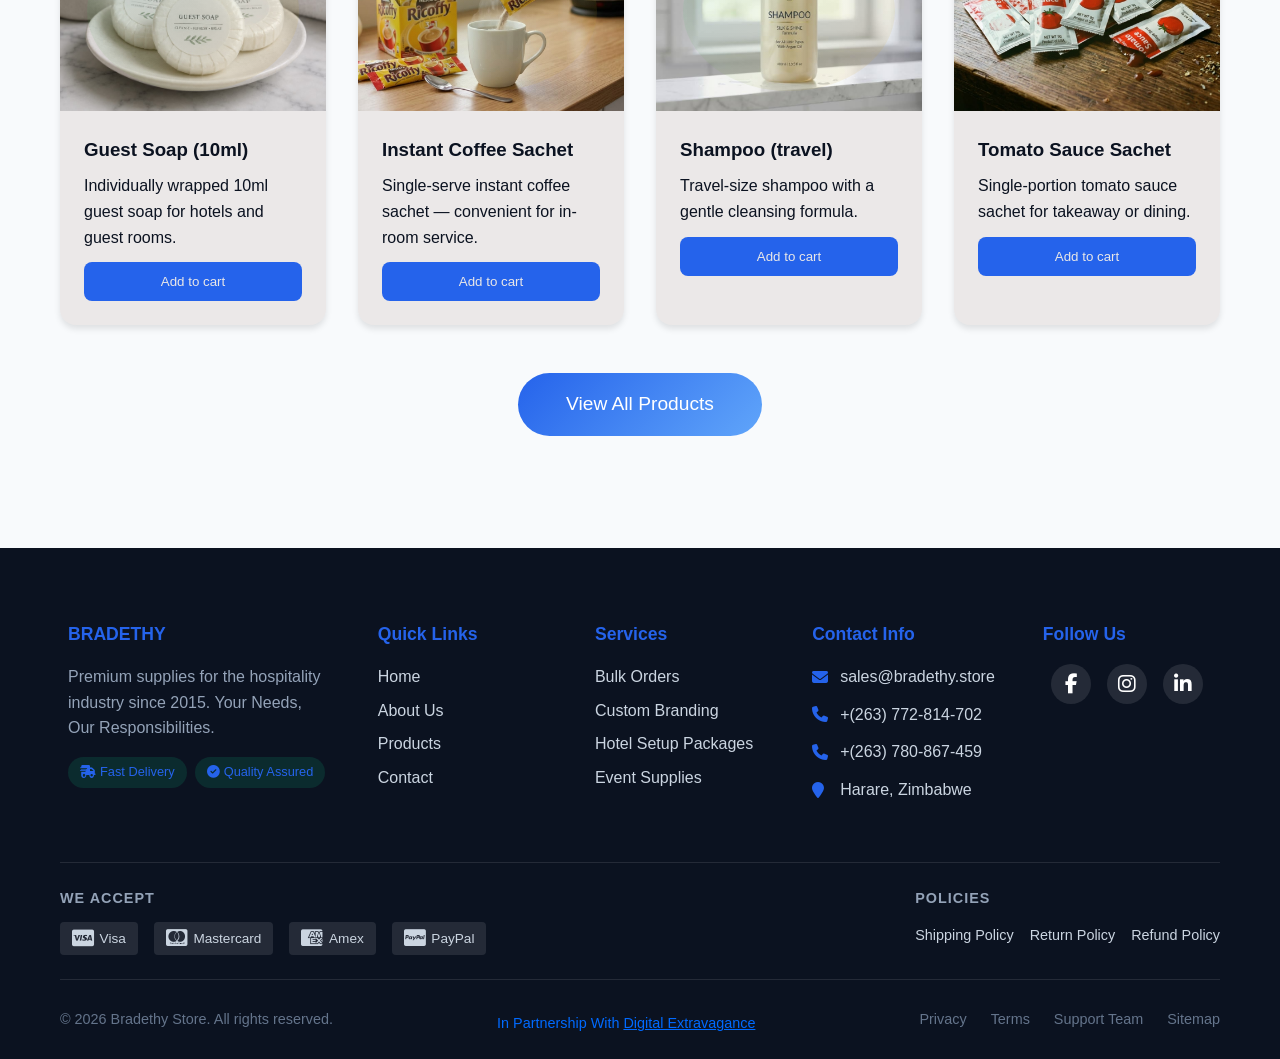
==== commit db3575d3: "Add files via upload" ====
--- a/index.html
+++ b/index.html
@@ -3,12 +3,16 @@
 <head>
     <meta charset="UTF-8">
     <meta name="viewport" content="width=device-width, initial-scale=1.0">
-    <title> Bradethy Store - Condiments, Amenities & Cleaning Supplies</title>
-    <meta name="description" content="Bradethy is a business specializing in premium packaging solutions tailored for the hospitality industry, including hotels, restaurants, and schools. They offer elegant and high-quality packaging for products such as coffee, tea, sugar, sweeteners, creamers, and personal care amenities like soaps and shampoos. Bradethy focuses on providing customized, sustainable, and functional packaging options designed to enhance the guest experience and meet the specific needs of boutique hotels and larger chains. With a commitment to quality and customer satisfaction, Bradethy aims to be a trusted partner for hospitality businesses seeking to elevate their brand through superior packaging solutions.">
-    <meta property="og:title" content=" Bradethy Store - Condiments, Amenities & Cleaning Supplies">
-    <meta property="og:description" content="Bradethy is a business specializing in premium packaging solutions tailored for the hospitality industry, including hotels, restaurants, and schools. They offer elegant and high-quality packaging for products such as coffee, tea, sugar, sweeteners, creamers, and personal care amenities like soaps and shampoos. Bradethy focuses on providing customized, sustainable, and functional packaging options designed to enhance the guest experience and meet the specific needs of boutique hotels and larger chains. With a commitment to quality and customer satisfaction, Bradethy aims to be a trusted partner for hospitality businesses seeking to elevate their brand through superior packaging solutions.">
+    <title>Bradethy Store - Condiments, Amenities & Cleaning Supplies</title>
+    <meta name="description" content="Bradethy is a business specializing in premium packaging solutions tailored for the hospitality industry, including hotels, restaurants, and schools. They offer elegant and high-quality packaging for condiments, guest amenities and cleaning supplies.">
+    <link rel="canonical" href="https://bradethy.store/">
+
+    <meta property="og:type" content="website">
+    <meta property="og:title" content="Bradethy Store - Condiments, Amenities & Cleaning Supplies">
+    <meta property="og:description" content="Bradethy is a business specializing in premium packaging solutions tailored for the hospitality industry, including hotels, restaurants, and schools.">
     <meta property="og:image" content="https://bradethy.store/images/og-image.png">
-    <meta property="og:url" content="https://bradethy.store">
+    <meta property="og:url" content="https://bradethy.store/">
+    <meta name="twitter:card" content="summary_large_image">
 
     <link rel="stylesheet" href="css/base.css">
     <link rel="stylesheet" href="css/styles.css">
@@ -16,13 +20,14 @@
     <link rel="stylesheet" href="https://cdnjs.cloudflare.com/ajax/libs/font-awesome/6.4.0/css/all.min.css">
 
     <meta name="theme-color" content="#2563eb">
+    <meta name="robots" content="index, follow">
 
     <meta name="apple-mobile-web-app-capable" content="yes">
+    <meta name="mobile-web-app-capable" content="yes">
     <meta name="apple-mobile-web-app-status-bar-style" content="default">
-    <meta name="apple-mobile-web-app-title" content=" Bradethy">
+    <meta name="apple-mobile-web-app-title" content="Bradethy">
     
-    <!-- favicons
-    ================================================== -->
+    <!-- favicons -->
     <link rel="apple-touch-icon" sizes="180x180" href="icons/apple-touch-icon.png">
     <link rel="apple-touch-icon" sizes="192x192" href="icons/android-chrome-192x192.png">
     <link rel="apple-touch-icon" sizes="512x512" href="icons/android-chrome-512x512.png">
@@ -36,18 +41,52 @@
         window.dataLayer = window.dataLayer || [];
         function gtag(){dataLayer.push(arguments);}
         gtag('js', new Date());
-
         gtag('config', 'G-5YPDMQTKGX');
     </script>
-
-    <!-- Vercel Web Analytics -->
-    <script>
-        window.va = window.va || function () { (window.vaq = window.vaq || []).push(arguments); };
-    </script>
-    <script defer src="/_vercel/insights/script.js"></script>
+        <!-- JSON-LD: Organization + BreadcrumbList -->
+        <script type="application/ld+json">
+        {
+            "@context": "https://schema.org",
+            "@graph": [
+                {
+                    "@type": "Organization",
+                    "name": "Bradethy Store",
+                    "url": "https://bradethy.store/",
+                    "logo": "https://bradethy.store/images/icon-512.png",
+                    "sameAs": ["https://www.facebook.com/","https://www.instagram.com/"]
+                },
+                {
+                    "@type": "WebSite",
+                    "url": "https://bradethy.store/",
+                    "name": "Bradethy Store",
+                    "publisher": {"@type":"Organization","name":"Bradethy Store"}
+                }
+            ]
+        }
+        </script>
+            <script type="application/ld+json">
+            {
+                "@context": "https://schema.org",
+                "@type": "LocalBusiness",
+                "name": "Bradethy Store",
+                "image": "https://bradethy.store/images/icon-512.png",
+                "telephone": "+263772814702",
+                "email": "sales@bradethy.store",
+                "address": {
+                    "@type": "PostalAddress",
+                    "streetAddress": "Harare",
+                    "addressLocality": "Harare",
+                    "addressRegion": "Harare",
+                    "postalCode": "",
+                    "addressCountry": "ZW"
+                },
+                "url": "https://bradethy.store/",
+                "sameAs": ["https://www.facebook.com/","https://www.instagram.com/"]
+            }
+            </script>
 </head>
 
-<body>
+    <body data-page="home">
     <!-- Cookie Consent Banner -->
     <div class="cookie-banner" id="cookieBanner">
         <div class="cookie-content">
@@ -61,18 +100,21 @@
 
     <header class="header">
         <div class="container">
-            <div class="logo">BRADETHY</div>
+            <a href="index.html" class="logo">BRADETHY</a>
 
             <nav class="nav" id="mainNav">
-                <a href="index.html" class="nav-link active">Home</a>
-                <a href="about.html" class="nav-link">About</a>
-                <a href="products.html" class="nav-link">Products</a>
-                <a href="contact.html" class="nav-link">Contact</a>
+                <a href="index.html" class="nav-link" data-nav="home">Home</a>
+                <a href="about.html" class="nav-link" data-nav="about">About</a>
+                <a href="products.html" class="nav-link" data-nav="products">Products</a>
+                <a href="contact.html" class="nav-link" data-nav="contact">Contact</a>
             </nav>
             
             <div class="header-actions">
                 <button class="dark-mode-toggle" id="darkModeToggle" aria-label="Toggle dark mode" title="Toggle dark mode">
                     <i class="fas fa-moon"></i>
+                </button>
+                <button class="btn-install" id="installBtn" aria-label="Install Bradethy app" title="Install app" style="display:none; margin-left:0.5rem;">
+                    <i class="fas fa-download" aria-hidden="true"></i>
                 </button>
                 <button class="hamburger" id="hamburgerBtn" aria-label="Toggle navigation menu" aria-expanded="false" aria-controls="mobileNav">
                     <span></span>
@@ -82,6 +124,16 @@
             </div>
         </div>
     </header>
+    <script>
+      // set active nav link based on body data-page (falls back to path matching)
+      (function(){
+        try{
+          var p=document.body.dataset.page;
+          if(p){ var el=document.querySelector('#mainNav .nav-link[data-nav="'+p+'"]'); if(el) el.classList.add('active'); }
+          else{ var path=location.pathname.split('/').pop()||'index.html'; document.querySelectorAll('#mainNav .nav-link').forEach(function(a){ if(a.getAttribute('href')===path) a.classList.add('active'); }); }
+        }catch(e){/* ignore */}
+      })();
+    </script>
 
     <div id="siteContent">
         <main>
@@ -89,7 +141,7 @@
                 <div class="container hero-inner">
                     <div class="hero-copy">
                         <h1>Welcome To Bradethy</h1>
-                        <p>Home of Quality Condiments, Amenities & Cleaning Supplies for the Hospitality Businesses</p>
+                        <p>Home of Quality Condiments, Amenities & Cleaning Supplies <br>for all Hospitality Businesses</p>
                         <div class="hero-cta">
                             <a href="#products" class="btn"><i class="fas fa-bag-shopping"></i> Shop Now</a>
                             <a href="#about" class="btn btn-ghost"><i class="fas fa-magnifying-glass"></i> Learn More</a>
@@ -113,7 +165,7 @@
 
                     <div class="hero-visual" aria-hidden="true">
                         <div class="hero-visual-frame">
-                            <img src="images/back.png" alt="" loading="eager" decoding="async" onload="this.closest('.hero-visual-frame')?.classList.add('loaded');" />
+                            <img src="images/back.png" alt="Bradethy hero visual showing hospitality supplies" loading="eager" decoding="async" onload="this.closest('.hero-visual-frame')?.classList.add('loaded');" />
                         </div>
                         <div class="hero-visual-badge">
                             <span><i class="fas fa-star" aria-hidden="true"></i> Stay-ready in a matter of hours, not days or weeks</span>
@@ -177,12 +229,7 @@
                                 <option value="condiments">Condiments</option>
                                 <option value="packaging">Packaging</option>
                             </select>
-                            <select id="priceSort" aria-label="Sort by price">
-                                <option value="">Sort by: Default</option>
-                                <option value="price-low">Price: Low to High</option>
-                                <option value="price-high">Price: High to Low</option>
-                                <option value="name">Name: A-Z</option>
-                            </select>
+
                         </div>
                     </div>
                 
@@ -211,46 +258,36 @@
 
         <!-- Cart Modal -->
         <div class="cart-modal" id="cartModal" role="dialog" aria-modal="true" aria-labelledby="cartTitle" aria-hidden="true">
-            <div class="cart-content">
-                <h3 id="cartTitle">Shopping Cart</h3>
-                <div class="cart-items" id="cartItems"></div>
-                <div class="cart-total">
-                    <span>Total:</span>
-                    <span id="cartTotal">$0.00</span>
-                </div>
-                <button class="btn" type="button" onclick="window.open('cart-quote.html','_blank')">Download Cart (PDF)</button>
-                <form id="checkoutForm" class="checkout-form" aria-label="Checkout form">
-                    <div class="checkout-grid">
-                        <div class="field">
+            <div class="cart-panel compact">
+                <header class="cart-panel-header">
+                    <h3 id="cartTitle">Your Shopping Cart</h3>
+                    <button class="close-panel" id="closeCart" aria-label="Close cart"><i class="fas fa-xmark" aria-hidden="true"></i></button>
+                </header>
+
+                <main class="cart-panel-body">
+                    <div class="cart-items" id="cartItems"></div>
+                </main>
+
+                <footer class="cart-panel-footer">
+                    <form id="checkoutForm" class="checkout-form compact" aria-label="Quick quote form">
+                        <div class="field" style="margin-bottom:0.5rem;">
                             <label for="checkoutFullname">Full name</label>
                             <input id="checkoutFullname" name="fullname" type="text" required placeholder="Your full name" autocomplete="name" />
                         </div>
-                        <div class="field">
-                            <label for="checkoutCompany">Company</label>
-                            <input id="checkoutCompany" name="company" type="text" required placeholder="Company name" autocomplete="organization" />
-                        </div>
-                        <div class="field">
-                            <label for="checkoutAddress">Address</label>
-                            <input id="checkoutAddress" name="address" type="text" required placeholder="Delivery address" />
-                        </div>
-                        <div class="field">
-                            <label for="checkoutPhone">Phone</label>
-                            <input id="checkoutPhone" name="phone" type="tel" placeholder="Optional" autocomplete="tel" />
-                        </div>
-                        <div class="field">
+                        <div class="field" style="margin-bottom:0.5rem;">
                             <label for="checkoutPromocode">Promo code</label>
                             <input id="checkoutPromocode" name="promocode" type="text" placeholder="Optional" />
                         </div>
-                        <div class="field">
-                            <label for="checkoutDeliveryNote">Delivery note</label>
-                            <input id="checkoutDeliveryNote" name="deliveryNote" type="text" placeholder="Optional (timing, instructions)" />
-                        </div>
-                    </div>
-                    <div class="checkout-actions">
-                        <button class="btn" type="submit" id="checkoutBtn">Checkout</button>
-                        <button class="close-cart" type="button" id="closeCart">Close</button>
-                    </div>
-                </form>
+                        <div class="cart-actions-compact">
+                            <div class="cart-actions-left">
+                                <button class="btn ghost" type="button" id="clearCartBtn">Clear</button>
+                            </div>
+                            <div class="cart-actions-right">
+                                <button class="btn primary" type="button" id="checkoutBtn">Get Quote</button>
+                            </div>
+                        </div>
+                    </form>
+                </footer>
             </div>
         </div>
 
--- a/css/styles.css
+++ b/css/styles.css
@@ -109,6 +109,22 @@
     padding: 5px;
     z-index: 101;
 }
+
+/* Install button (small icon button to match header actions) */
+.btn-install {
+    display: inline-flex;
+    align-items: center;
+    justify-content: center;
+    width: 40px;
+    height: 40px;
+    background: rgba(255,255,255,0.06);
+    color: white;
+    border-radius: 8px;
+    border: 1px solid rgba(255,255,255,0.04);
+    cursor: pointer;
+    transition: background 0.2s, transform 0.15s;
+}
+.btn-install:hover { background: rgba(255,255,255,0.12); transform: translateY(-2px); }
 
 .hamburger span {
     width: 100%;
@@ -1134,6 +1150,18 @@
     font-size: 1rem;
 }
 
+/* Hover: paint inner heart red (smooth) while keeping active state intact */
+.wishlist-btn i {
+    transition: color 180ms ease, transform 180ms ease;
+}
+.wishlist-btn:hover i {
+    color: #ef4444;
+    transform: scale(1.05);
+}
+.wishlist-btn.active i {
+    color: white; /* active state overrides hover color */
+}
+
 /* ========== CART QUANTITY CONTROLS ========== */
 
 /* ========== CHECKOUT FORM (CART MODAL) ========== */
@@ -1401,6 +1429,17 @@
 }
 
 .dark-mode-toggle .fa-sun {
+    display: none; /* hidden by default (light mode shows moon) */
+}
+.dark-mode-toggle .fa-moon {
+    display: inline-block; /* show moon in light mode */
+}
+
+/* In dark mode show the sun icon and hide the moon */
+body.dark-mode .dark-mode-toggle .fa-sun {
+    display: inline-block;
+}
+body.dark-mode .dark-mode-toggle .fa-moon {
     display: none;
 }
 
@@ -1433,6 +1472,120 @@
     background: #1e293b;
     box-shadow: 0 4px 20px rgba(0, 0, 0, 0.3);
 }
+
+/* ========== CART PANEL ========== */
+.cart-modal {
+    position: fixed;
+    inset: 0;
+    display: none;
+    align-items: center;
+    justify-content: flex-end;
+    background: rgba(2,6,23,0.5);
+    z-index: 1200;
+}
+.cart-modal.active { display: flex; }
+
+.cart-panel {
+    width: 420px;
+    max-width: 100%;
+    height: 100%;
+    background: var(--panel-bg, #fff);
+    display:flex;
+    flex-direction: column;
+    box-shadow: -8px 0 30px rgba(2,6,23,0.25);
+}
+
+.cart-panel-header {
+    padding: 1rem;
+    border-bottom: 1px solid #e6e9ee;
+    display:flex;
+    align-items:center;
+    justify-content:space-between;
+}
+
+.cart-panel-header h3 { margin:0; font-size:1.1rem; }
+.close-panel { background:transparent; border:none; font-size:1.6rem; cursor:pointer; }
+
+.cart-panel-body {
+    padding: 1rem;
+    overflow:auto;
+    flex:1 1 auto;
+}
+
+.cart-panel-footer {
+    padding: 1rem;
+    border-top: 1px solid #e6e9ee;
+}
+
+.cart-items { display:flex; flex-direction:column; gap:0.75rem; }
+.cart-item-row {
+    display:flex;
+    align-items:center;
+    justify-content:space-between;
+    gap:0.75rem;
+    padding:0.6rem;
+    border-radius:8px;
+    background: var(--item-bg, #fafafa);
+}
+.cart-item-info { flex:1 1 auto; }
+.cart-item-name { font-weight:600; }
+.cart-item-price { color:var(--gray); font-size:0.95rem; }
+
+.cart-item-actions { display:flex; gap:0.5rem; align-items:center; }
+.qty-input { width:70px; padding:0.35rem; border-radius:6px; border:1px solid #e5e7eb; }
+.item-subtotal { min-width:70px; text-align:right; font-weight:600; }
+.remove-item { background:transparent; border:none; color:#ef4444; cursor:pointer; }
+
+.cart-summary { margin-bottom:0.75rem; }
+.summary-line { display:flex; justify-content:space-between; padding:0.25rem 0; }
+.total-line { font-size:1.05rem; }
+
+.checkout-form .checkout-grid { display:grid; grid-template-columns:1fr 1fr; gap:0.5rem; }
+.checkout-form .field { display:flex; flex-direction:column; }
+.checkout-actions { display:flex; gap:0.5rem; justify-content:flex-end; margin-top:0.5rem; }
+.btn.primary { background: #2563eb; color:white; border:none; padding:0.6rem 0.9rem; border-radius:8px; }
+.btn.ghost { background:transparent; border:1px solid #cbd5e1; padding:0.6rem 0.9rem; border-radius:8px; }
+
+@media (max-width: 700px) {
+    .cart-modal { justify-content:center; }
+    .cart-panel { width: 92%; height: auto; max-height: 90vh; border-radius:12px; }
+}
+
+/* Dark mode adjustments for cart */
+body.dark-mode .cart-panel { --panel-bg: #0b1220; color: #e2e8f0; }
+body.dark-mode .cart-item-row { --item-bg: #0f172a; }
+
+/* Compact cart actions (used after simplifying the footer) */
+.cart-actions-compact {
+    display:flex;
+    align-items:center;
+    justify-content:space-between;
+    gap:0.75rem;
+}
+.cart-actions-left { flex:0 0 auto; }
+.cart-actions-right { flex:1 1 auto; display:flex; flex-direction:column; align-items:flex-end; }
+.cart-actions-right .total-line { font-size:1rem; }
+.cart-actions-right .btn.primary { padding:0.5rem 0.9rem; font-size:0.95rem; }
+.cart-actions-left .btn.ghost { padding:0.45rem 0.75rem; font-size:0.9rem; }
+
+/* Slightly tighter item row for compact panel */
+.cart-panel.compact { width:360px; }
+.cart-panel.compact .cart-panel-header { padding:0.75rem; }
+.cart-panel.compact .cart-panel-body { padding:0.75rem; }
+.cart-panel.compact .cart-panel-footer { padding:0.75rem; }
+
+/* Ensure ghost buttons are visible on light and dark backgrounds */
+.btn.ghost { background: transparent; border: 1px solid #cbd5e1; color: var(--dark); }
+body.dark-mode .btn.ghost { border-color: #334155; color: #cbd5e1; }
+
+/* Compact quick checkout form */
+.checkout-form.compact { display:flex; flex-direction:column; gap:0.5rem; }
+.checkout-form.compact .field label { font-size:0.8rem; color:var(--gray); margin-bottom:0.25rem; }
+.checkout-form.compact input { padding:0.5rem; border-radius:6px; border:1px solid #e6edf3; }
+
+/* Hide any remaining price lines if present */
+.summary-line { color:var(--gray); }
+.summary-line .amount, .item-subtotal, .cart-item-price { display:none !important; }
 
 body.dark-mode .product-card:hover {
     box-shadow: 0 10px 30px rgba(0, 0, 0, 0.4);
